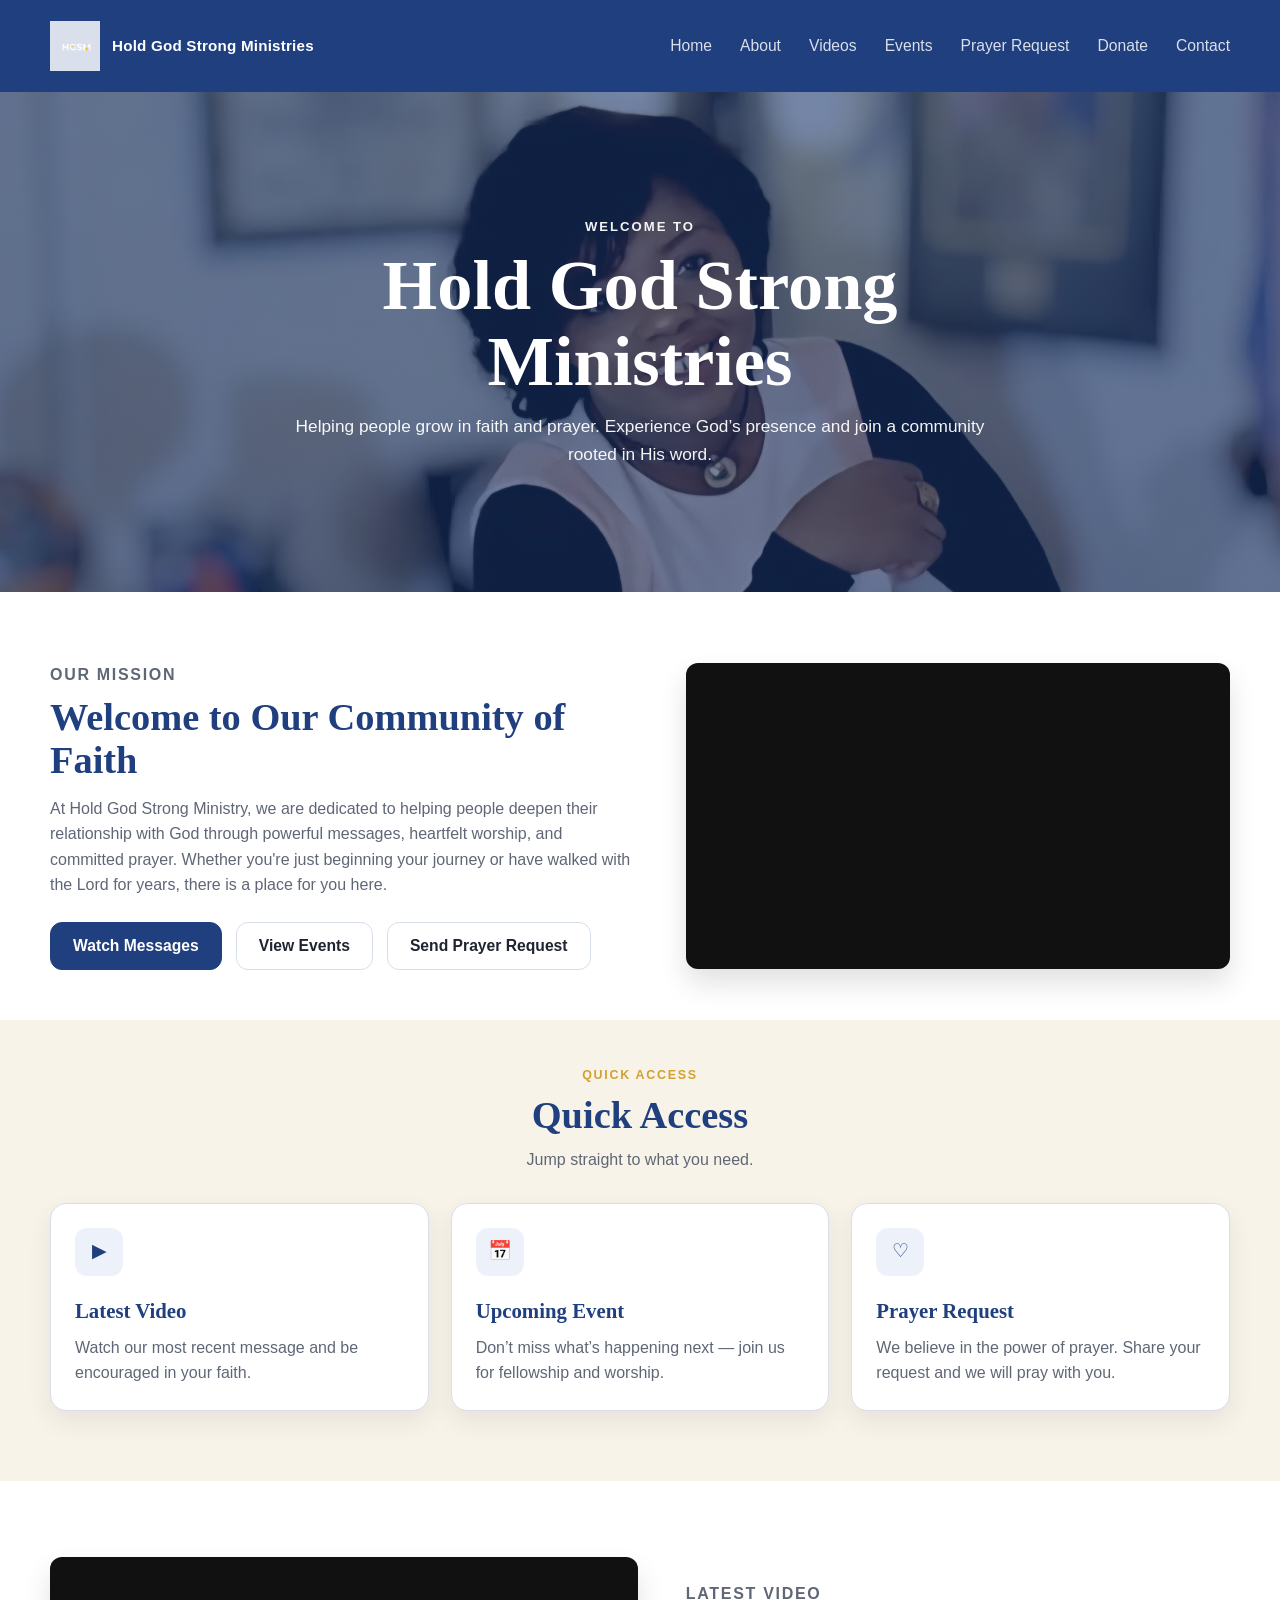
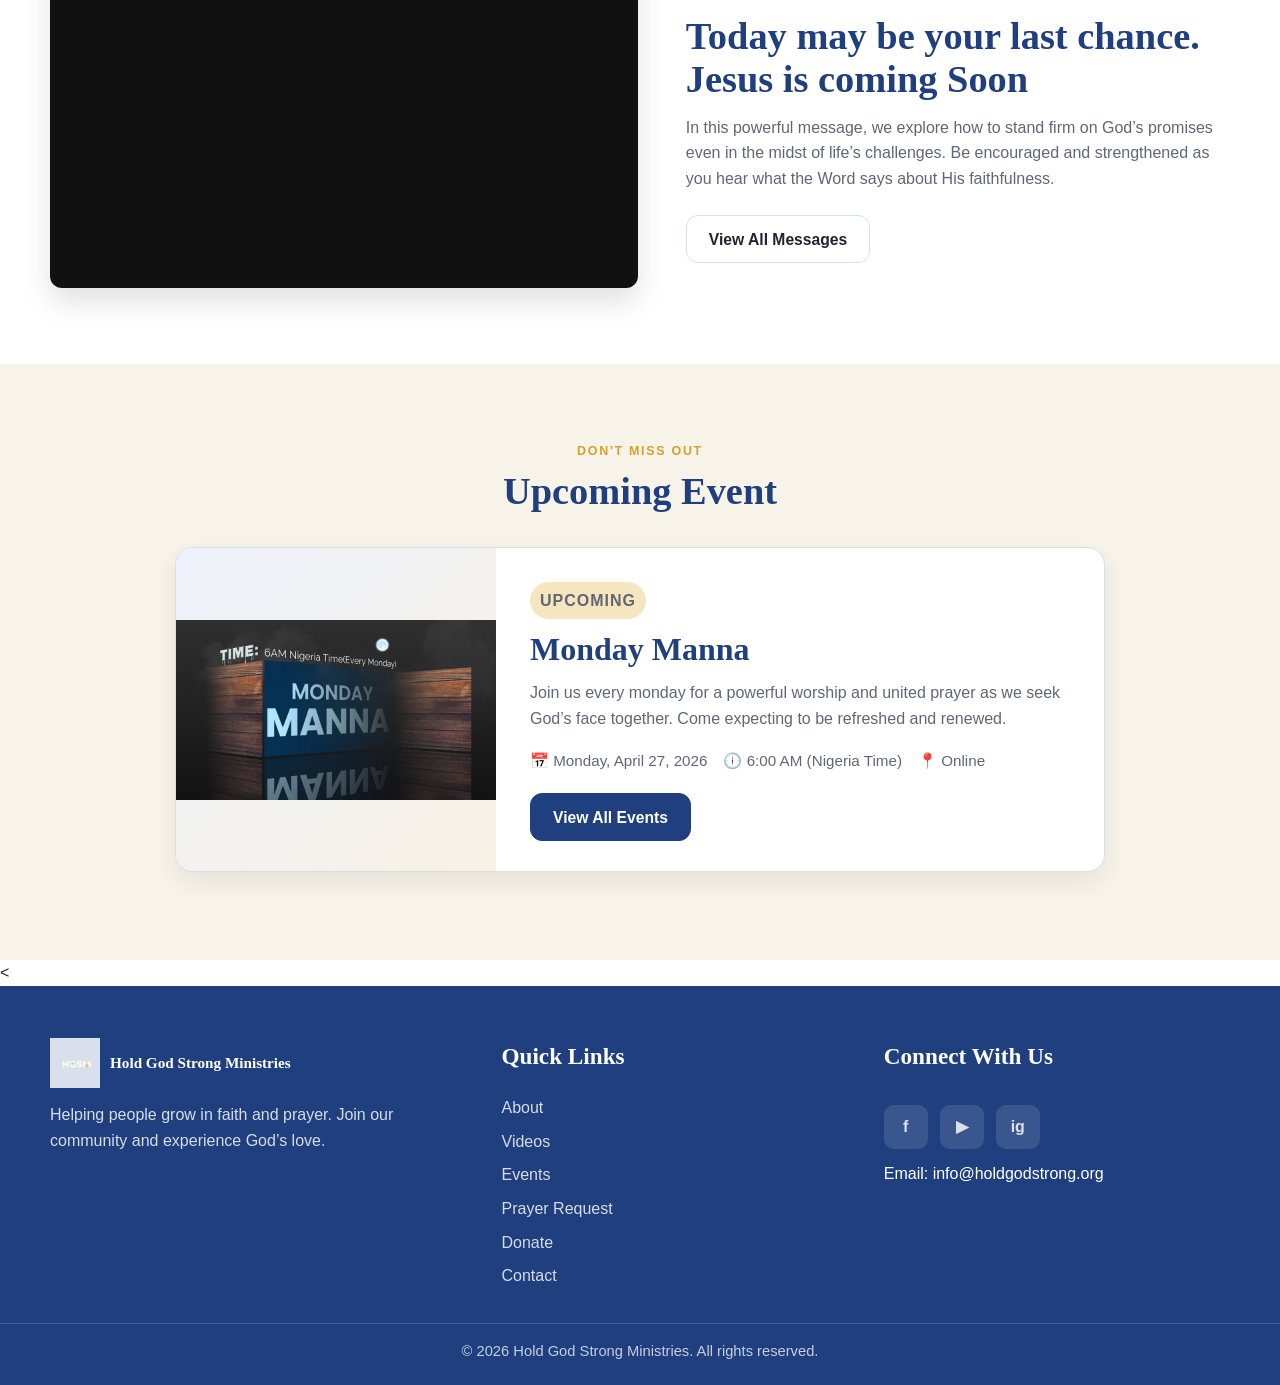
==== index.html @ 8081e2d5 "Update index.html" ====
<!DOCTYPE html>
<html lang="en">
<head>
  <meta charset="UTF-8" />
  <meta name="viewport" content="width=device-width, initial-scale=1.0" />
  <title>Hold God Strong Ministries</title>

  <!-- Link to your CSS file -->
  <link rel="stylesheet" href="css/style.css" />
  <script src="js/main.js" defer></script>
</head>
<body>

  <!-- Header / Navigation -->
  <header>
    <div class="container nav-bar">
      <div class="logo">
        <a href="index.html" class="logo">
            <img src="images/HGSM03.png" alt="Hold God Strong Ministries Logo">
            <span class="logo-text">Hold God Strong Ministries</span>
        </a>
      </div>

      <button class="menu-toggle" aria-label="Open menu" aria-expanded="false">
        <span></span>
        <span></span>
        <span></span>
      </button>

      <nav class="site-nav">
        <ul>
          <li><a href="index.html" class="active">Home</a></li>
          <li><a href="about.html">About</a></li>
          <li><a href="videos.html">Videos</a></li>
          <li><a href="events.html">Events</a></li>
          <li><a href="prayer.html">Prayer Request</a></li>
          <li><a href="donate.html">Donate</a></li>
          <li><a href="contact.html">Contact</a></li>
        </ul>
      </nav>
  </div>
  </header>

  <!-- Hero Section -->
  <section class="hero">
    <div class="hero-content">
      <p class="eyebrow">WELCOME TO</p>
      <h1>Hold God Strong Ministries</h1>
      <p class="hero-text">
        Helping people grow in faith and prayer. Experience God’s presence
        and join a community rooted in His word.
      </p>
    </div>
  </section>

  <!-- Welcome + Featured Video Section -->
  <section class="welcome-section">
    <div class="container two-column">
      
      <div class="welcome-text">
        <p class="section-tag">OUR MISSION</p>
        <h2>Welcome to Our Community of Faith</h2>
        <p>
          At Hold God Strong Ministry, we are dedicated to helping people
          deepen their relationship with God through powerful messages,
          heartfelt worship, and committed prayer. Whether you're just
          beginning your journey or have walked with the Lord for years,
          there is a place for you here.
        </p>

        <div class="button-group">
          <a href="videos.html" class="btn btn-primary">Watch Messages</a>
          <a href="events.html" class="btn btn-secondary">View Events</a>
          <a href="prayer.html" class="btn btn-secondary">Send Prayer Request</a>
        </div>
      </div>

      <div class="video-frame">
        <iframe
          src="https://www.youtube.com/embed/WaR-t9lhX-E"
          title="Featured Message"
          allow="accelerometer; autoplay; clipboard-write; encrypted-media; gyroscope; picture-in-picture; web-share"
          referrerpolicy="strict-origin-when-cross-origin"
          allowfullscreen>
        </iframe>
      </div>

    </div>
  </section>

  <!-- Quick Access Section -->
  <section class="quick-access">
    <div class="container">
      <p class="section-tag">QUICK ACCESS</p>
      <h2>Quick Access</h2>
      <p class="quick-subtext">Jump straight to what you need.</p>

      <div class="quick-grid">

        <div class="quick-card">
          <div class="icon-box">▶</div>
          <h3>Latest Video</h3>
          <p>Watch our most recent message and be encouraged in your faith.</p>
        </div>

        <div class="quick-card">
          <div class="icon-box">📅</div>
          <h3>Upcoming Event</h3>
          <p>Don’t miss what’s happening next — join us for fellowship and worship.</p>
        </div>

        <div class="quick-card">
          <div class="icon-box">♡</div>
          <h3>Prayer Request</h3>
          <p>We believe in the power of prayer. Share your request and we will pray with you.</p>
        </div>

      </div>
    </div>
  </section>

  <!-- Latest Video Section -->
  <section class="latest-video-section">
    <div class="container two-column">

      <div class="video-frame">
        <iframe
          src="https://www.youtube.com/embed/DIyNE5Nm9FE"
          title="Latest Video"
          allow="accelerometer; autoplay; clipboard-write; encrypted-media; gyroscope; picture-in-picture; web-share"
          referrerpolicy="strict-origin-when-cross-origin"
          allowfullscreen>
        </iframe>
      </div>

      <div class="latest-copy">
        <p class="section-tag">LATEST VIDEO</p>
        <h2>Today may be your last chance. Jesus is coming Soon</h2>
        <p>
          In this powerful message, we explore how to stand firm on God’s
          promises even in the midst of life’s challenges. Be encouraged and
          strengthened as you hear what the Word says about His faithfulness.
        </p>

        <div class="button-group">
          <a href="videos.html" class="btn btn-secondary">View All Messages</a>
        </div>
      </div>

    </div>
  </section>

  <!-- Upcoming Event Section -->
  <section class="event-section">
    <div class="container">
      <p class="section-tag">DON'T MISS OUT</p>
      <h2>Upcoming Event</h2>

      <div class="event-card">
        <div class="event-image">
          <span><img src="images/event1.jpg" alt="Event Image"></span>
        </div>

        <div class="event-copy">
          <p class="event-label">UPCOMING</p>
          <h3>Monday Manna</h3>
          <p>
            Join us every monday for a powerful worship and united prayer as
            we seek God’s face together. Come expecting to be refreshed
            and renewed.
          </p>

          <div class="event-meta">
            <span>📅 Monday, April 27, 2026</span>
            <span>🕕 6:00 AM (Nigeria Time)</span>
            <span>📍 Online</span>
          </div>

          <a href="events.html" class="btn btn-primary">View All Events</a>
        </div>
      </div>
    </div>
  </section>

  <!-- Footer -->
  <<footer>
    <div class="container footer-grid">

      <div class="footer-about">
        <a href="index.html" class="footer-brand">
          <img src="images/HGSM03.png" alt="Hold God Strong Ministries Logo">
          <span>Hold God Strong Ministries</span>
        </a>
        <p>
          Helping people grow in faith and prayer. Join our community and
          experience God’s love.
        </p>
      </div>

      <div class="footer-links">
        <h3>Quick Links</h3>
        <a href="about.html">About</a>
        <a href="videos.html">Videos</a>
        <a href="events.html">Events</a>
        <a href="prayer.html">Prayer Request</a>
        <a href="donate.html">Donate</a>
        <a href="contact.html">Contact</a>
      </div>

      <div class="footer-links">
        <h3>Connect With Us</h3>
        <div class="social-row">
          <a href="https://www.facebook.com/profile.php?id=100069398833321&sk=photos">
            <span class="social-chip">f</span>
          </a>
          <a href="https://www.youtube.com/@holdgodstrongministries7908">
            <span class="social-chip">▶</span>
          </a>
          <a href="https://www.instagram.com/ofurelawrnce/">
            <span class="social-chip">ig</span>
          </a>
          <p>Email: info@holdgodstrong.org</p>
        </div>
      </div>


    </div>

    <div class="footer-bottom">
      <p>© 2026 Hold God Strong Ministries. All rights reserved.</p>
    </div>
  </footer>

</body>
</html>
---- css/style.css ----
/* =========================
   RESET / GLOBAL
========================= */
* {
  margin: 0;
  padding: 0;
  box-sizing: border-box;
}

:root {
  --blue: #1f3f7f;
  --blue-dark: #173265;
  --gold: #d2a12f;
  --gold-soft: #f5e6bf;
  --text: #1f2430;
  --muted: #5f6776;
  --white: #ffffff;
  --bg-light: #f6f7fa;
  --bg-soft: #f8f3e8;
  --border: #d8deea;
  --shadow: 0 10px 24px rgba(28, 35, 56, 0.08);
  --radius: 16px;
  --card-bg: #f8faff;
  --container: min(1180px, calc(100% - 80px));
}

html {
  scroll-behavior: smooth;
}

body {
  font-family: Arial, Helvetica, sans-serif;
  color: var(--text);
  background: var(--white);
  line-height: 1.6;
}

img {
  display: block;
  max-width: 100%;
}

a {
  text-decoration: none;
  color: inherit;
}

.container {
  width: var(--container);
  margin: 0 auto;
}

.section-tag {
  color: var(--gold);
  text-transform: uppercase;
  letter-spacing: 1.7px;
  font-size: 0.78rem;
  font-weight: 700;
  margin-bottom: 8px;
}

.btn {
  display: inline-flex;
  align-items: center;
  justify-content: center;
  gap: 8px;
  min-height: 48px;
  padding: 0 22px;
  border-radius: 12px;
  border: 1px solid var(--border);
  font-size: 0.98rem;
  font-weight: 600;
  transition: 0.25s ease;
  cursor: pointer;
}

.btn:hover {
  transform: translateY(-1px);
  box-shadow: 0 8px 18px rgba(20, 32, 61, 0.08);
}

.btn-primary {
  background: var(--blue);
  color: var(--white);
  border-color: var(--blue);
}

.btn-secondary {
  background: var(--white);
  color: var(--text);
}

.verse-box {
  background: #f8f1df;
  border-radius: 12px;
  padding: 18px 14px;
  color: #444;
  font-style: italic;
}

.verse-box small {
  display: block;
  margin-top: 8px;
  font-style: normal;
  font-weight: 700;
}

/* =========================
   HEADER / NAV
========================= */
header {
  background: var(--blue);
  position: sticky;
  top: 0;
  z-index: 1000;
}

.nav-bar {
  min-height: 92px;
  display: flex;
  align-items: center;
  justify-content: space-between;
  gap: 28px;
  position: relative;
}

.logo {
  display: flex;
  align-items: center;
  gap: 12px;
  flex-shrink: 0;
  text-decoration: none;
}

.logo img {
  height: 50px;
  width: auto;
  display: block;
  background-color: #d9dfeb;
}

.logo-text {
  font-size: 0.95rem;
  font-weight: 600;
  color: #ffffff;
  white-space: nowrap;
  letter-spacing: 0.2px;
}

.site-nav {
  margin-left: auto;
}

.site-nav ul {
  list-style: none;
  display: flex;
  align-items: center;
  gap: 28px;
  flex-wrap: wrap;
}

.site-nav a {
  color: #d9dfeb;
  font-size: 0.98rem;
  transition: color 0.2s ease;
}

.site-nav a.active {
  color: #d9dfeb;
}

.site-nav a:hover {
  color: var(--gold);
  font-weight: 700;
}

/* hamburger */
.menu-toggle {
  display: none;
  background: transparent;
  border: none;
  cursor: pointer;
  width: 46px;
  height: 46px;
  align-items: center;
  justify-content: center;
  flex-direction: column;
  gap: 6px;
}

.menu-toggle span {
  display: block;
  width: 24px;
  height: 2.5px;
  background: #ffffff;
  border-radius: 2px;
  transition: 0.25s ease;
}

.menu-toggle.active span:nth-child(1) {
  transform: translateY(8px) rotate(45deg);
}

.menu-toggle.active span:nth-child(2) {
  opacity: 0;
}

.menu-toggle.active span:nth-child(3) {
  transform: translateY(-8px) rotate(-45deg);
}

/* =========================
   HERO / HOME
========================= */
.hero {
  position: relative;
  min-height: 500px;
  display: flex;
  align-items: center;
  justify-content: center;
  text-align: center;
  color: #ffffff;
  background:
    linear-gradient(rgba(24, 53, 109, 0.60), rgba(24, 53, 109, 0.60)),
    url("../images/image1.jpg") center 20% / cover no-repeat;
}

.hero-content {
  width: min(820px, 92%);
  padding: 60px 0;
}

.eyebrow {
  text-transform: uppercase;
  letter-spacing: 2px;
  font-size: 0.82rem;
  font-weight: 700;
  margin-bottom: 10px;
  opacity: 0.95;
}

.hero h1 {
  font-family: Georgia, "Times New Roman", serif;
  font-size: clamp(2.6rem, 6vw, 4.4rem);
  line-height: 1.08;
  margin-bottom: 14px;
}

.hero-text {
  font-size: 1.08rem;
  max-width: 740px;
  margin: 0 auto;
  color: rgba(255, 255, 255, 0.95);
}

.welcome-section {
  padding: 70px 0 50px;
  background: var(--white);
}

.two-column {
  display: grid;
  grid-template-columns: 1.08fr 1fr;
  gap: 48px;
  align-items: center;
}

.welcome-text h2,
.quick-access h2,
.latest-copy h2,
.event-section h2,
.about-text-card h2,
.contact-info-card h2,
.prayer-info-card h2,
.featured-video-copy h2,
.scripture-card h2,
.event-page-content h2,
.giving-info-card h2 {
  font-family: Georgia, "Times New Roman", serif;
  font-size: clamp(2rem, 3vw, 3rem);
  line-height: 1.12;
  margin-bottom: 14px;
  color: var(--blue);
}

.welcome-text p,
.quick-card p,
.latest-copy p,
.event-copy p,
.footer-about p,
.footer-links a,
.footer-contact p,
.quick-subtext,
.about-text-card p,
.contact-info-card p,
.contact-item,
.prayer-info-card p,
.featured-video-copy p,
.event-page-text,
.videos-hero-text,
.contact-hero-text,
.about-hero-text,
.events-hero-text,
.prayer-hero-text {
  color: var(--muted);
  font-size: 1rem;
}

.button-group {
  display: flex;
  flex-wrap: wrap;
  gap: 14px;
  margin-top: 24px;
}

.video-frame,
.featured-video-frame {
  background: #111;
  border-radius: 12px;
  overflow: hidden;
  box-shadow: 0 14px 28px rgba(0, 0, 0, 0.12);
}

.video-frame iframe,
.featured-video-frame iframe {
  width: 100%;
  aspect-ratio: 16 / 9;
  border: 0;
  display: block;
}

/* =========================
   QUICK ACCESS
========================= */
.quick-access {
  padding: 46px 0 70px;
  background: var(--bg-soft);
  text-align: center;
}

.quick-access h2 {
  margin-bottom: 10px;
}

.quick-subtext {
  max-width: 560px;
  margin: 0 auto 30px;
}

.quick-grid {
  display: grid;
  grid-template-columns: repeat(3, 1fr);
  gap: 22px;
  margin-top: 18px;
}

.quick-card,
.about-info-card,
.contact-info-card,
.contact-form-card,
.prayer-form-card,
.prayer-info-card,
.event-page-card,
.video-card {
  background: var(--white);
  border: 1px solid var(--border);
  border-radius: var(--radius);
  box-shadow: var(--shadow);
}

.quick-card {
  text-align: left;
  padding: 24px;
}

.icon-box {
  width: 48px;
  height: 48px;
  border-radius: 12px;
  display: inline-flex;
  align-items: center;
  justify-content: center;
  margin-bottom: 18px;
  font-size: 1.2rem;
  background: #edf1fa;
  color: var(--blue);
}

.quick-card h3 {
  font-family: Georgia, "Times New Roman", serif;
  font-size: 1.3rem;
  margin-bottom: 8px;
  color: var(--blue);
}

/* =========================
   LATEST VIDEO / EVENT ON HOME
========================= */
.latest-video-section {
  padding: 76px 0;
  background: var(--white);
}

.event-section {
  padding: 78px 0 88px;
  background: var(--bg-soft);
  text-align: center;
}

.event-card {
  margin: 34px auto 0;
  width: min(930px, 100%);
  background: var(--white);
  border: 1px solid var(--border);
  border-radius: 18px;
  box-shadow: var(--shadow);
  display: grid;
  grid-template-columns: 320px 1fr;
  overflow: hidden;
  text-align: left;
}

.event-image {
  background: linear-gradient(135deg, #edf1fa, #f8f2e6);
  min-height: 260px;
  display: flex;
  align-items: center;
  justify-content: center;
  font-size: 5rem;
}

.event-copy {
  padding: 34px 34px 30px;
}

.event-label,
.event-badge,
.video-category {
  display: inline-block;
  background: var(--gold-soft);
  color: var(--gold);
  font-size: 0.75rem;
  font-weight: 700;
  letter-spacing: 1px;
  padding: 6px 10px;
  border-radius: 999px;
  margin-bottom: 12px;
}

.event-copy h3,
.video-card-content h3,
.about-info-card h3 {
  font-family: Georgia, "Times New Roman", serif;
  color: var(--blue);
}

.event-copy h3 {
  font-size: 2rem;
  line-height: 1.15;
  margin-bottom: 12px;
}

.event-meta,
.event-page-meta {
  display: flex;
  flex-wrap: wrap;
  gap: 16px;
  margin: 18px 0 20px;
  color: var(--muted);
  font-size: 0.95rem;
}

/* =========================
   ABOUT / CONTACT / PRAYER / EVENTS HERO
========================= */
.about-hero,
.contact-hero,
.prayer-hero,
.events-hero,
.videos-hero {
  background: var(--bg-soft);
  padding: 70px 0 40px;
  border-bottom: 1px solid #ece3d2;
}

.about-hero-content,
.contact-hero-content,
.prayer-hero-content,
.events-hero-content,
.videos-hero-content {
  width: var(--container);
  margin: 0 auto;
}

/* =========================
   ABOUT
========================= */
.about-section {
  background: var(--white);
  padding: 60px 0;
}

.about-layout {
  display: grid;
  grid-template-columns: 1fr 1.2fr;
  gap: 32px;
  align-items: center;
}

.about-image-card {
  border-radius: 18px;
  overflow: hidden;
  box-shadow: var(--shadow);
}

.about-image-card img {
  width: 100%;
  height: 380px;
  object-fit: cover;
  display: block;
}

.about-cards-section {
  background: var(--bg-light);
  padding: 50px 0 70px;
}

.about-cards-grid {
  display: grid;
  grid-template-columns: repeat(3, 1fr);
  gap: 24px;
}

.about-info-card {
  padding: 28px 22px;
  text-align: center;
}

.about-card-icon {
  font-size: 2.5rem;
  margin-bottom: 14px;
}

.about-info-card h3 {
  font-size: 1.5rem;
  margin-bottom: 12px;
}

.about-scripture-section {
  background: var(--white);
  padding: 60px 0 80px;
}

.scripture-card {
  background: var(--card-bg);
  border: 1px solid var(--border);
  border-radius: 18px;
  padding: 40px 30px;
  text-align: center;
  box-shadow: var(--shadow);
}

.scripture-text {
  font-family: Georgia, "Times New Roman", serif;
  font-size: 1.4rem;
  color: var(--text);
  margin-bottom: 10px;
  font-style: italic;
}

.scripture-reference {
  display: inline-block;
  color: var(--gold);
  font-weight: 700;
}

/* =========================
   CONTACT / PRAYER / EVENTS / VIDEOS GRID BACKGROUND
========================= */
.contact-section,
.prayer-section,
.events-section,
.videos-grid-section {
  background: var(--bg-light);
  padding: 50px 0 80px;
}

.contact-layout,
.prayer-layout {
  width: var(--container);
  margin: 0 auto;
  display: grid;
  grid-template-columns: 0.95fr 1.25fr;
  gap: 30px;
  align-items: start;
}

.contact-info-card,
.prayer-info-card {
  padding: 34px 26px;
}

.contact-icon,
.prayer-icon,
.giving-icon {
  font-size: 3rem;
  margin-bottom: 16px;
}

.contact-details {
  display: flex;
  flex-direction: column;
  gap: 16px;
}

.contact-item {
  padding-bottom: 12px;
  border-bottom: 1px solid #e5eaf3;
}

.contact-item strong {
  display: block;
  color: var(--text);
  margin-bottom: 4px;
}

.contact-form-card,
.prayer-form-card {
  padding: 34px 34px 36px;
  position: relative;
}

.contact-label-box,
.prayer-label-box {
  position: absolute;
  top: -16px;
  left: 24px;
  background: var(--blue);
  color: var(--white);
  padding: 12px 22px;
  border-radius: 10px;
  font-weight: 700;
  font-size: 1rem;
}

.contact-form,
.prayer-form {
  margin-top: 18px;
}

/* =========================
   FORMS
========================= */
.form-row {
  display: grid;
  grid-template-columns: 1fr 1fr;
  gap: 22px;
}

.form-group {
  margin-bottom: 22px;
}

.form-group label {
  display: block;
  margin-bottom: 8px;
  font-weight: 700;
  color: var(--text);
}

.form-group input,
.form-group textarea {
  width: 100%;
  padding: 14px 16px;
  border: 1.5px solid #aab7d1;
  border-radius: 12px;
  font-size: 1rem;
  background: var(--white);
  color: var(--text);
}

.form-group textarea {
  resize: vertical;
  min-height: 120px;
}

.contact-submit-btn,
.prayer-submit-btn {
  width: 100%;
}

/* =========================
   EVENTS PAGE
========================= */
.events-list {
  display: flex;
  flex-direction: column;
  gap: 28px;
}

.event-page-card {
  overflow: hidden;
  display: grid;
  grid-template-columns: 300px 1fr;
}

.event-page-image {
  background: linear-gradient(135deg, #edf1fa, #f8f2e6);
  min-height: 240px;
  display: flex;
  align-items: center;
  justify-content: center;
  font-size: 4.5rem;
}

.event-page-content {
  padding: 30px;
}

.event-page-content h2 {
  font-size: 2rem;
  line-height: 1.15;
  margin-bottom: 12px;
}

/* =========================
   VIDEOS PAGE
========================= */
.featured-video-section {
  background: var(--white);
  padding: 60px 0 40px;
}

.featured-video-layout {
  display: grid;
  grid-template-columns: 1.2fr 1fr;
  gap: 32px;
  align-items: center;
}

.videos-hero-text {
  max-width: 900px;
  color: #334155;
  font-size: 1.08rem;
}

.featured-video-frame {
  background: #111;
  border-radius: 16px;
  overflow: hidden;
  box-shadow: 0 10px 24px rgba(28, 35, 56, 0.12);
}

.featured-video-frame iframe {
  width: 100%;
  aspect-ratio: 16 / 9;
  border: 0;
  display: block;
}

.featured-video-copy h2 {
  font-family: Georgia, "Times New Roman", serif;
  font-size: 2.2rem;
  color: var(--blue);
  margin-bottom: 14px;
}

.featured-video-copy p {
  color: var(--muted);
  margin-bottom: 20px;
}

.video-category-section {
  margin-bottom: 50px;
}

.category-heading {
  font-family: Georgia, "Times New Roman", serif;
  font-size: 2rem;
  color: var(--blue);
  margin-bottom: 20px;
  border-left: 5px solid var(--gold);
  padding-left: 14px;
}

.thumbnail-grid {
  display: grid;
  grid-template-columns: repeat(4, 1fr);
  gap: 24px;
}

.thumbnail-card {
  background: var(--white);
  border: 1px solid var(--border);
  border-radius: 16px;
  overflow: hidden;
  box-shadow: var(--shadow);
  transition: transform 0.3s ease, box-shadow 0.3s ease;
  cursor: pointer;
}

.thumbnail-card:hover,
.thumbnail-card.thumbnail-hover {
  transform: translateY(-8px);
  box-shadow: 0 18px 32px rgba(28, 35, 56, 0.16);
}

.thumbnail-image {
  position: relative;
  overflow: hidden;
  background: #111;
}

.thumbnail-image img {
  width: 100%;
  display: block;
  aspect-ratio: 16 / 9;
  object-fit: cover;
}

.thumbnail-play {
  position: absolute;
  inset: 0;
  display: flex;
  align-items: center;
  justify-content: center;
  font-size: 3rem;
  color: var(--white);
  background: rgba(0, 0, 0, 0.18);
}

.thumbnail-card-content {
  padding: 18px;
}

.thumbnail-card-content h3 {
  font-family: Georgia, "Times New Roman", serif;
  font-size: 1.2rem;
  color: var(--blue);
  margin-bottom: 8px;
}

.thumbnail-card-content p {
  color: var(--muted);
  font-size: 0.95rem;
}

/* =========================
   FOOTER
========================= */
footer {
  background: var(--blue);
  color: var(--white);
  padding-top: 52px;
}

.footer-grid {
  display: grid;
  grid-template-columns: 1.2fr 1fr 1fr;
  gap: 36px;
  padding-bottom: 34px;
}

.footer-about h3,
.footer-links h3,
.footer-contact h3 {
  font-family: Georgia, "Times New Roman", serif;
  font-size: 1.45rem;
  margin-bottom: 12px;
  color: var(--white);
}

.footer-about p,
.footer-contact p,
.footer-links a {
  color: rgba(255, 255, 255, 0.82);
}

.footer-links {
  display: flex;
  flex-direction: column;
  gap: 8px;
}

.social-row {
  display: flex;
  gap: 12px;
  margin-top: 10px;
  flex-wrap: wrap;
}

.social-chip {
  width: 44px;
  height: 44px;
  border-radius: 10px;
  background: rgba(255, 255, 255, 0.12);
  display: inline-flex;
  align-items: center;
  justify-content: center;
  font-weight: 700;
}

.footer-bottom {
  border-top: 1px solid rgba(255, 255, 255, 0.16);
  text-align: center;
  padding: 16px 0 22px;
  color: rgba(255, 255, 255, 0.75);
  font-size: 0.92rem;
}

.footer-brand {
  display: inline-flex;
  align-items: center;
  gap: 10px;
  margin-bottom: 14px;
  text-decoration: none;
}

.footer-brand img {
  height: 50px;
  width: auto;
  display: block;
  background-color: #d9dfeb;
}

.footer-brand span {
  font-family: Georgia, "Times New Roman", serif;
  font-size: 0.95rem;
  color: #ffffff;
  font-weight: 600;
}

/* =========================
   GALLERY SECTION
========================= */
.gallery-section {
  background: var(--bg-soft);
  padding: 70px 0 80px;
  text-align: center;
}

.gallery-title {
  font-family: Georgia, "Times New Roman", serif;
  font-size: 2.3rem;
  color: var(--blue);
  margin-bottom: 10px;
}

.gallery-text {
  max-width: 700px;
  margin: 0 auto 34px;
  color: var(--muted);
  font-size: 1rem;
}

.gallery-grid {
  display: grid;
  grid-template-columns: repeat(3, 1fr);
  gap: 22px;
}

.gallery-card {
  background: var(--white);
  border-radius: 18px;
  overflow: hidden;
  box-shadow: 0 10px 24px rgba(28, 35, 56, 0.08);
  cursor: pointer;
}

.gallery-card img {
  width: 100%;
  height: 260px;
  object-fit: cover;
  display: block;
  transition: transform 0.3s ease;
}

.gallery-card:hover img {
  transform: scale(1.04);
}

/* =========================
   LIGHTBOX
========================= */
.lightbox {
  display: none;
  position: fixed;
  inset: 0;
  background: rgba(0, 0, 0, 0.85);
  z-index: 9999;
  justify-content: center;
  align-items: center;
  padding: 30px;
}

.lightbox.show {
  display: flex;
}

.lightbox-img {
  max-width: 90%;
  max-height: 85vh;
  border-radius: 12px;
  box-shadow: 0 10px 30px rgba(0, 0, 0, 0.4);
}

.lightbox-close {
  position: absolute;
  top: 20px;
  right: 30px;
  font-size: 3rem;
  color: #ffffff;
  cursor: pointer;
  line-height: 1;
}

/* =========================
   TABLET / MOBILE
========================= */
@media (max-width: 1100px) {
  .thumbnail-grid {
    grid-template-columns: repeat(3, 1fr);
  }
}

@media (max-width: 980px) {
  .menu-toggle {
    display: inline-flex;
  }

  .about-hero-content,
  .contact-hero-content,
  .prayer-hero-content,
  .events-hero-content,
  .videos-hero-content {
    width: min(1180px, calc(100% - 32px));
  }

  .site-nav {
    position: absolute;
    top: 100%;
    right: 0;
    width: min(320px, 92vw);
    background: #ffffff;
    border: 1px solid #ececec;
    border-radius: 14px;
    box-shadow: 0 14px 30px rgba(20, 32, 61, 0.12);
    padding: 16px;
    display: none;
    z-index: 1200;
  }

  .site-nav.open {
    display: block;
  }

  .site-nav ul {
    flex-direction: column;
    align-items: flex-start;
    gap: 14px;
  }

  .site-nav a {
    width: 100%;
    padding: 8px 0;
    color: #151c2e;
    font-weight: 700;
  }

  .site-nav a.active {
    color: #151c2e;
  }

  .two-column,
  .about-layout,
  .about-cards-grid,
  .contact-layout,
  .prayer-layout,
  .event-card,
  .event-page-card,
  .featured-video-layout,
  .footer-grid {
    grid-template-columns: 1fr;
  }

  .quick-grid {
    grid-template-columns: repeat(2, 1fr);
  }

  .event-image,
  .event-page-image,
  .about-image-card img {
    min-height: 220px;
    height: 220px;
  }

  .payment-right {
    justify-content: flex-start;
  }
}

@media (max-width: 900px) {
  .featured-video-layout {
    grid-template-columns: 1fr;
  }

  .thumbnail-grid,
  .gallery-grid {
    grid-template-columns: repeat(2, 1fr);
  }
}

@media (max-width: 700px) {
  .container {
    width: min(1180px, calc(100% - 32px));
  }

  .nav-bar {
    min-height: 84px;
  }

  .logo {
    gap: 10px;
  }

  .logo img,
  .footer-brand img {
    height: 42px;
  }

  .logo-text,
  .footer-brand span {
    font-size: 0.82rem;
    max-width: 150px;
    line-height: 1.2;
    white-space: normal;
  }

  .hero {
    min-height: 380px;
  }

  .hero-content {
    padding: 48px 0;
  }

  .hero h1 {
    font-size: 2.4rem;
  }

  .button-group {
    flex-direction: column;
    align-items: stretch;
  }

  .btn {
    width: 100%;
  }

  .quick-grid,
  .thumbnail-grid,
  .gallery-grid {
    grid-template-columns: 1fr;
  }

  .about-hero,
  .contact-hero,
  .prayer-hero,
  .events-hero,
  .videos-hero {
    padding: 50px 0 34px;
  }

  .contact-form-card,
  .prayer-form-card,
  .contact-info-card,
  .prayer-info-card {
    padding: 26px 20px 24px;
  }

  .contact-label-box,
  .prayer-label-box {
    position: static;
    display: inline-block;
    margin-bottom: 18px;
  }

  .form-row {
    grid-template-columns: 1fr;
  }

  .featured-video-copy h2,
  .category-heading,
  .event-page-content h2,
  .about-text-card h2,
  .scripture-card h2,
  .gallery-title {
    font-size: 1.8rem;
  }

  .scripture-text {
    font-size: 1.2rem;
  }

  .gallery-card img {
    height: 220px;
  }

  .lightbox-close {
    top: 12px;
    right: 20px;
    font-size: 2.4rem;
  }
}
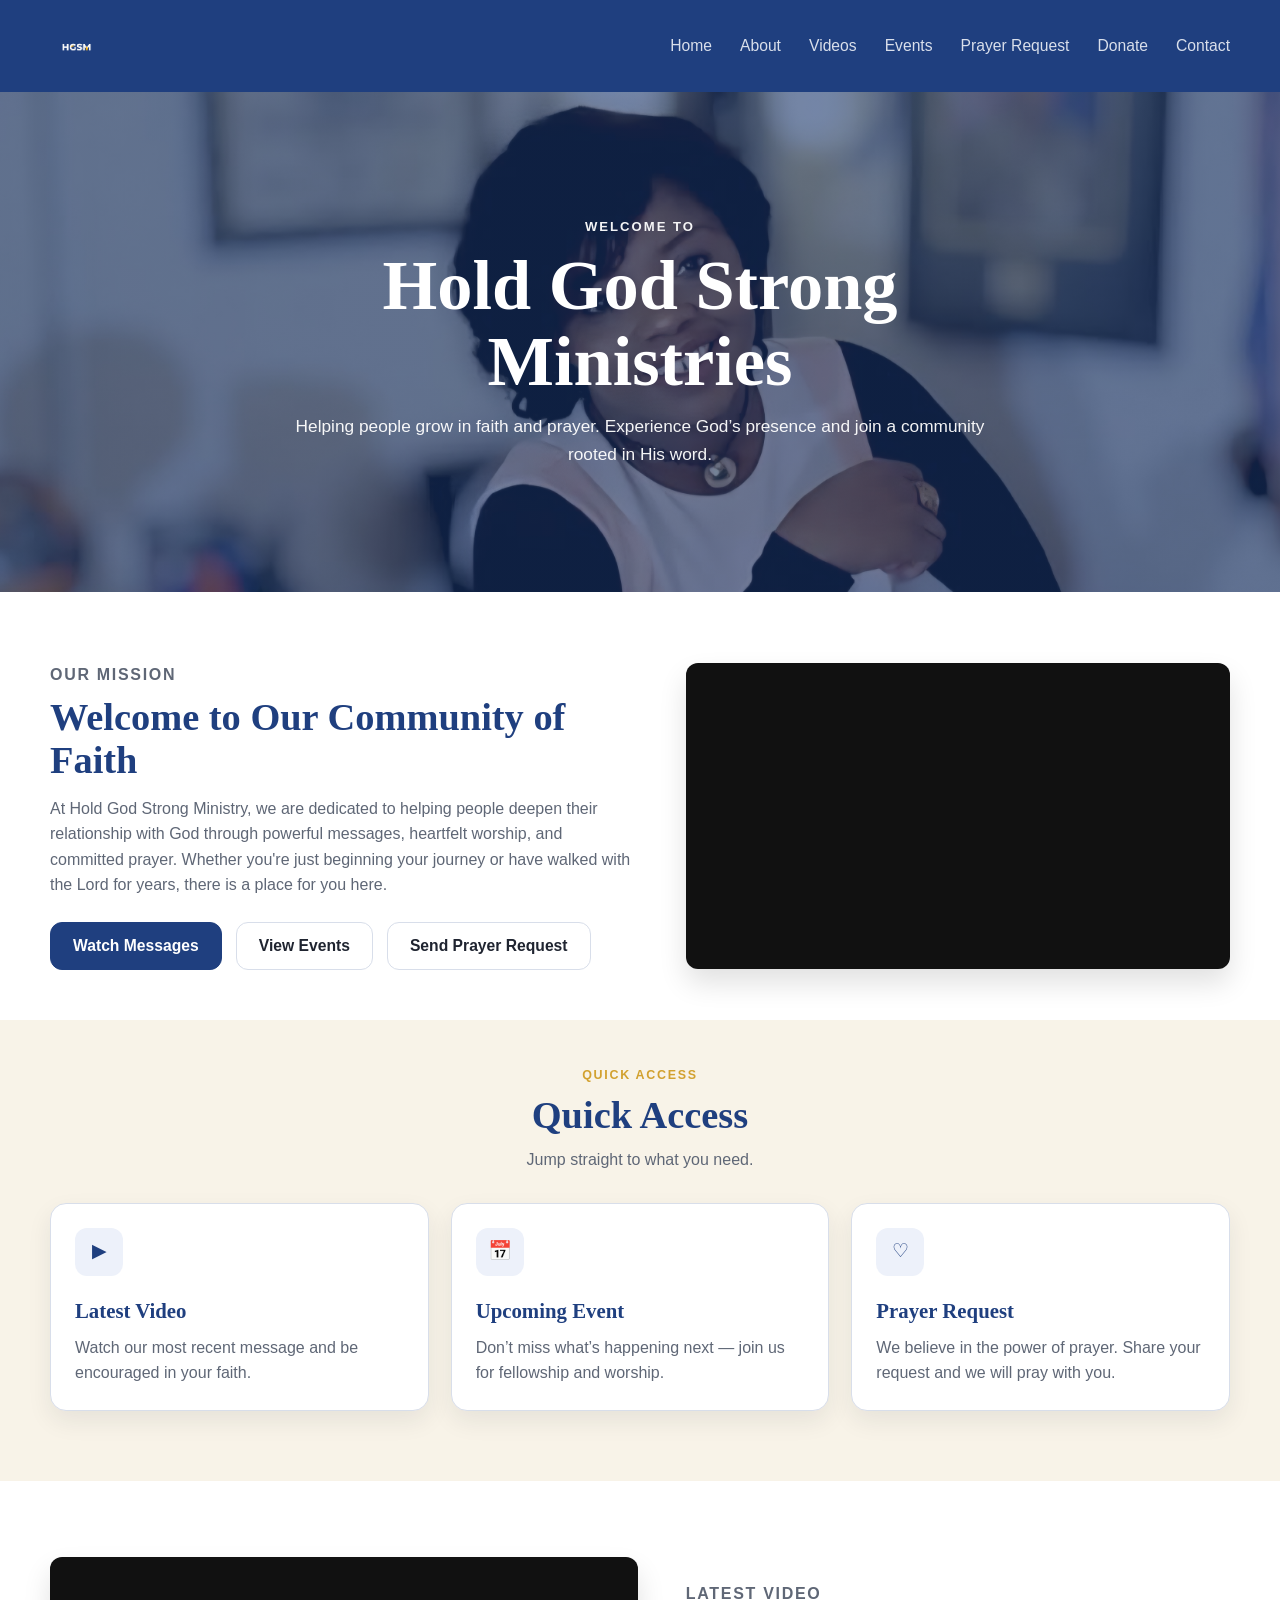
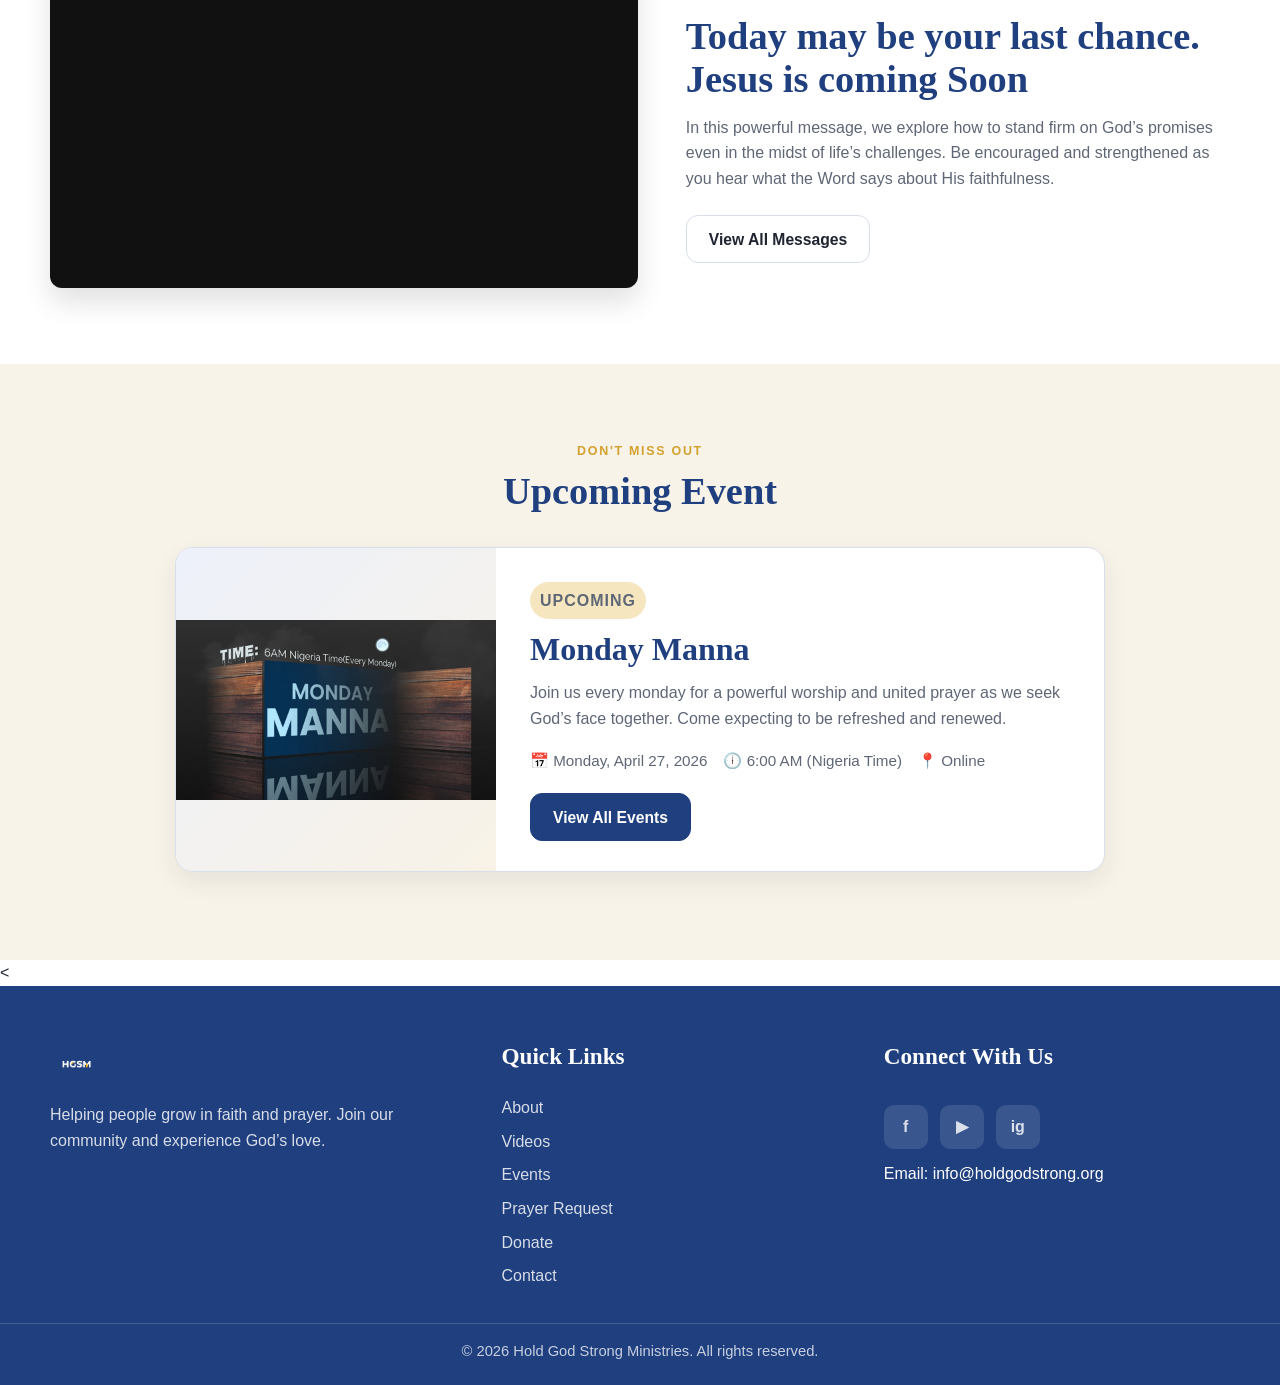
==== commit 5fccab01: "Update index.html" ====
--- a/index.html
+++ b/index.html
@@ -17,7 +17,7 @@
       <div class="logo">
         <a href="index.html" class="logo">
             <img src="images/HGSM03.png" alt="Hold God Strong Ministries Logo">
-            <span class="logo-text">Hold God Strong Ministries</span>
+            <!--<span class="logo-text">Hold God Strong Ministries</span>-->
         </a>
       </div>
 
@@ -189,7 +189,7 @@
       <div class="footer-about">
         <a href="index.html" class="footer-brand">
           <img src="images/HGSM03.png" alt="Hold God Strong Ministries Logo">
-          <span>Hold God Strong Ministries</span>
+          <!--<span>Hold God Strong Ministries</span>-->
         </a>
         <p>
           Helping people grow in faith and prayer. Join our community and
--- a/css/style.css
+++ b/css/style.css
@@ -136,7 +136,7 @@
   height: 50px;
   width: auto;
   display: block;
-  background-color: #d9dfeb;
+  background-color: var(--blue);
 }
 
 .logo-text {
@@ -920,7 +920,7 @@
   height: 50px;
   width: auto;
   display: block;
-  background-color: #d9dfeb;
+  background-color: var(--blue);
 }
 
 .footer-brand span {
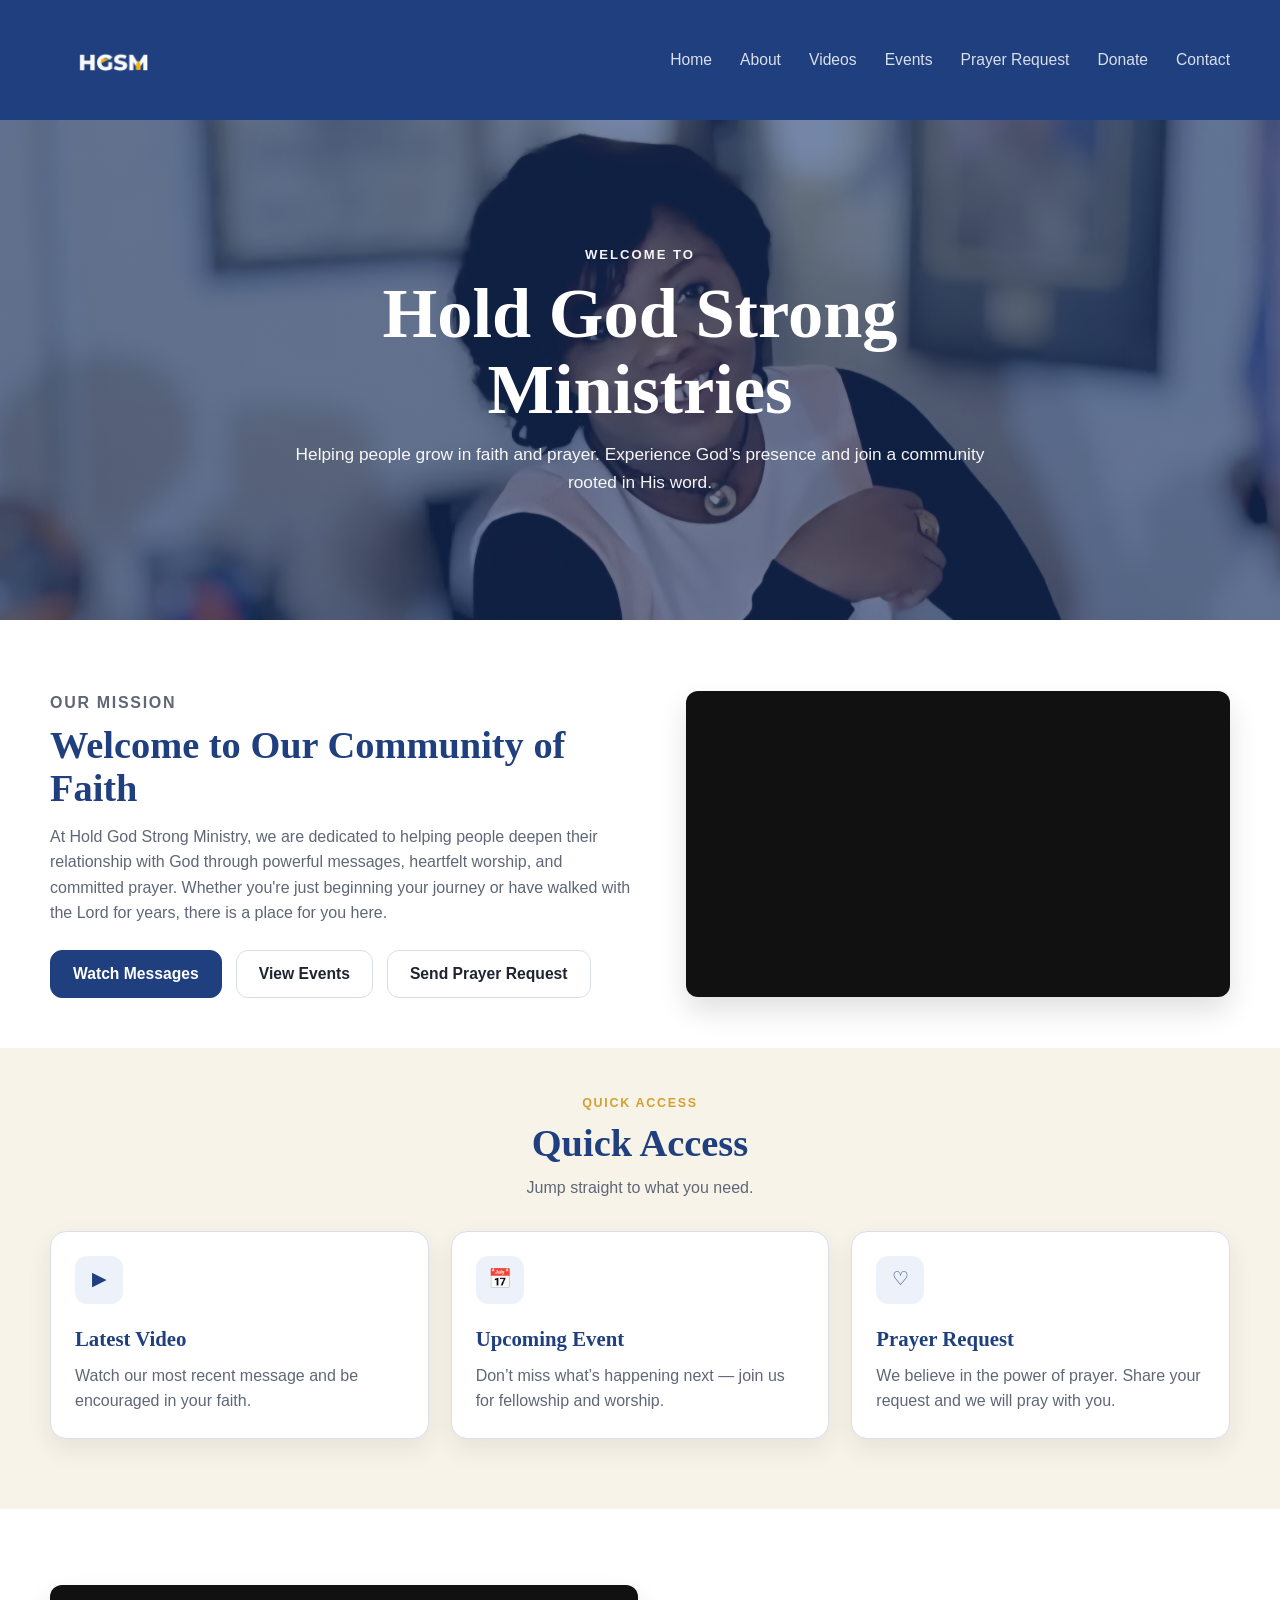
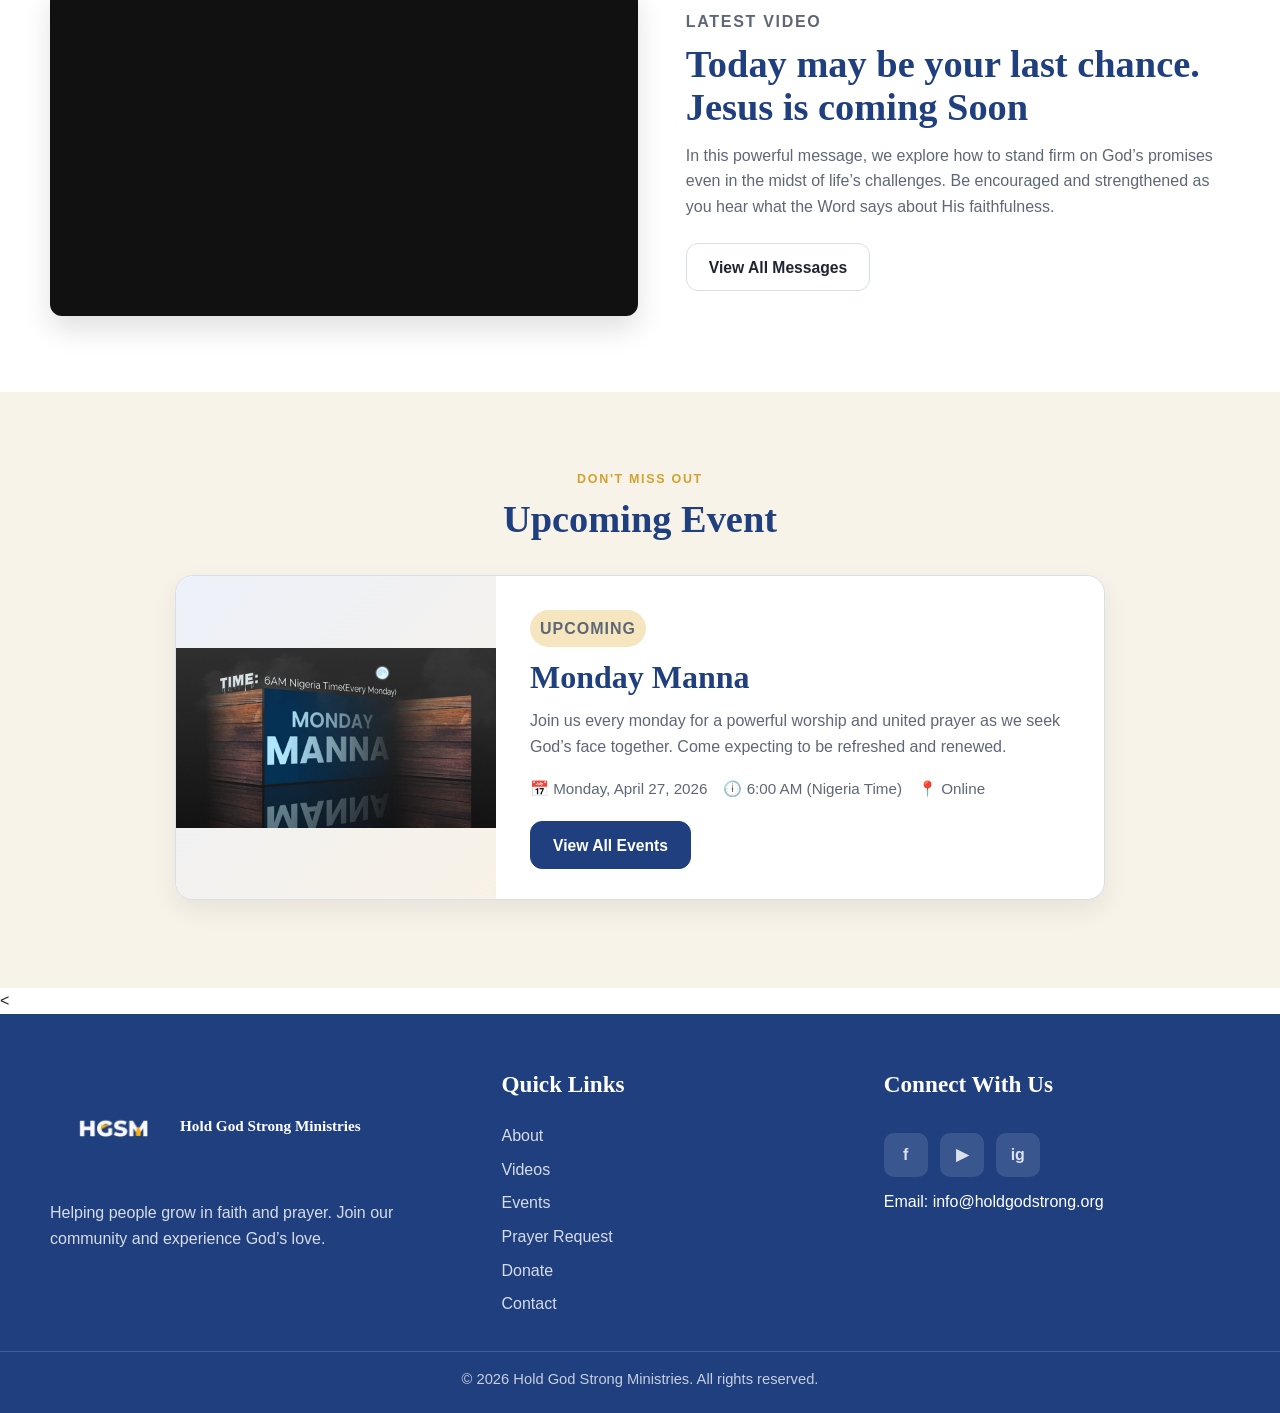
==== commit eba8ba08: "Update index.html" ====
--- a/index.html
+++ b/index.html
@@ -189,7 +189,7 @@
       <div class="footer-about">
         <a href="index.html" class="footer-brand">
           <img src="images/HGSM03.png" alt="Hold God Strong Ministries Logo">
-          <!--<span>Hold God Strong Ministries</span>-->
+          <span>Hold God Strong Ministries</span>
         </a>
         <p>
           Helping people grow in faith and prayer. Join our community and
--- a/css/style.css
+++ b/css/style.css
@@ -133,19 +133,19 @@
 }
 
 .logo img {
-  height: 50px;
+  height: 120px;
   width: auto;
   display: block;
   background-color: var(--blue);
 }
 
-.logo-text {
+/*.logo-text {
   font-size: 0.95rem;
   font-weight: 600;
   color: #ffffff;
   white-space: nowrap;
   letter-spacing: 0.2px;
-}
+}*/
 
 .site-nav {
   margin-left: auto;
@@ -917,7 +917,7 @@
 }
 
 .footer-brand img {
-  height: 50px;
+  height: 120px;
   width: auto;
   display: block;
   background-color: var(--blue);
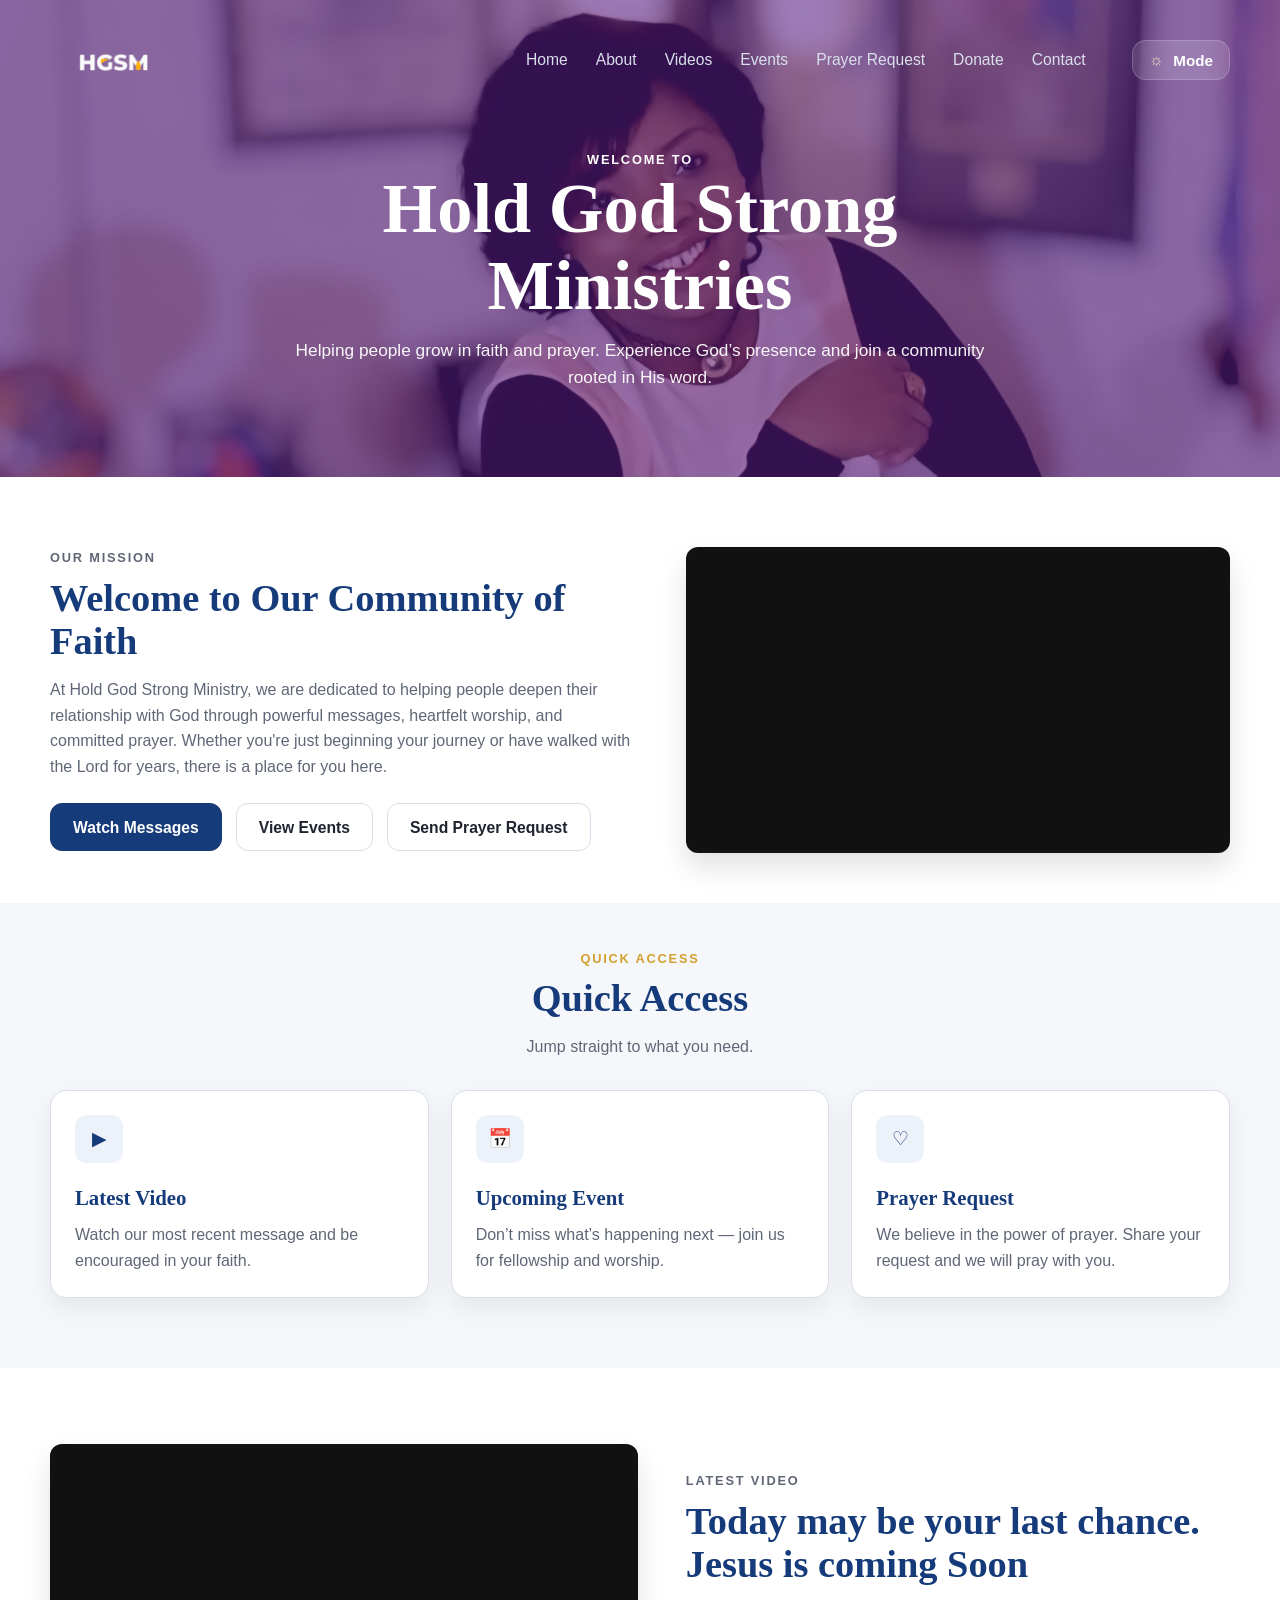
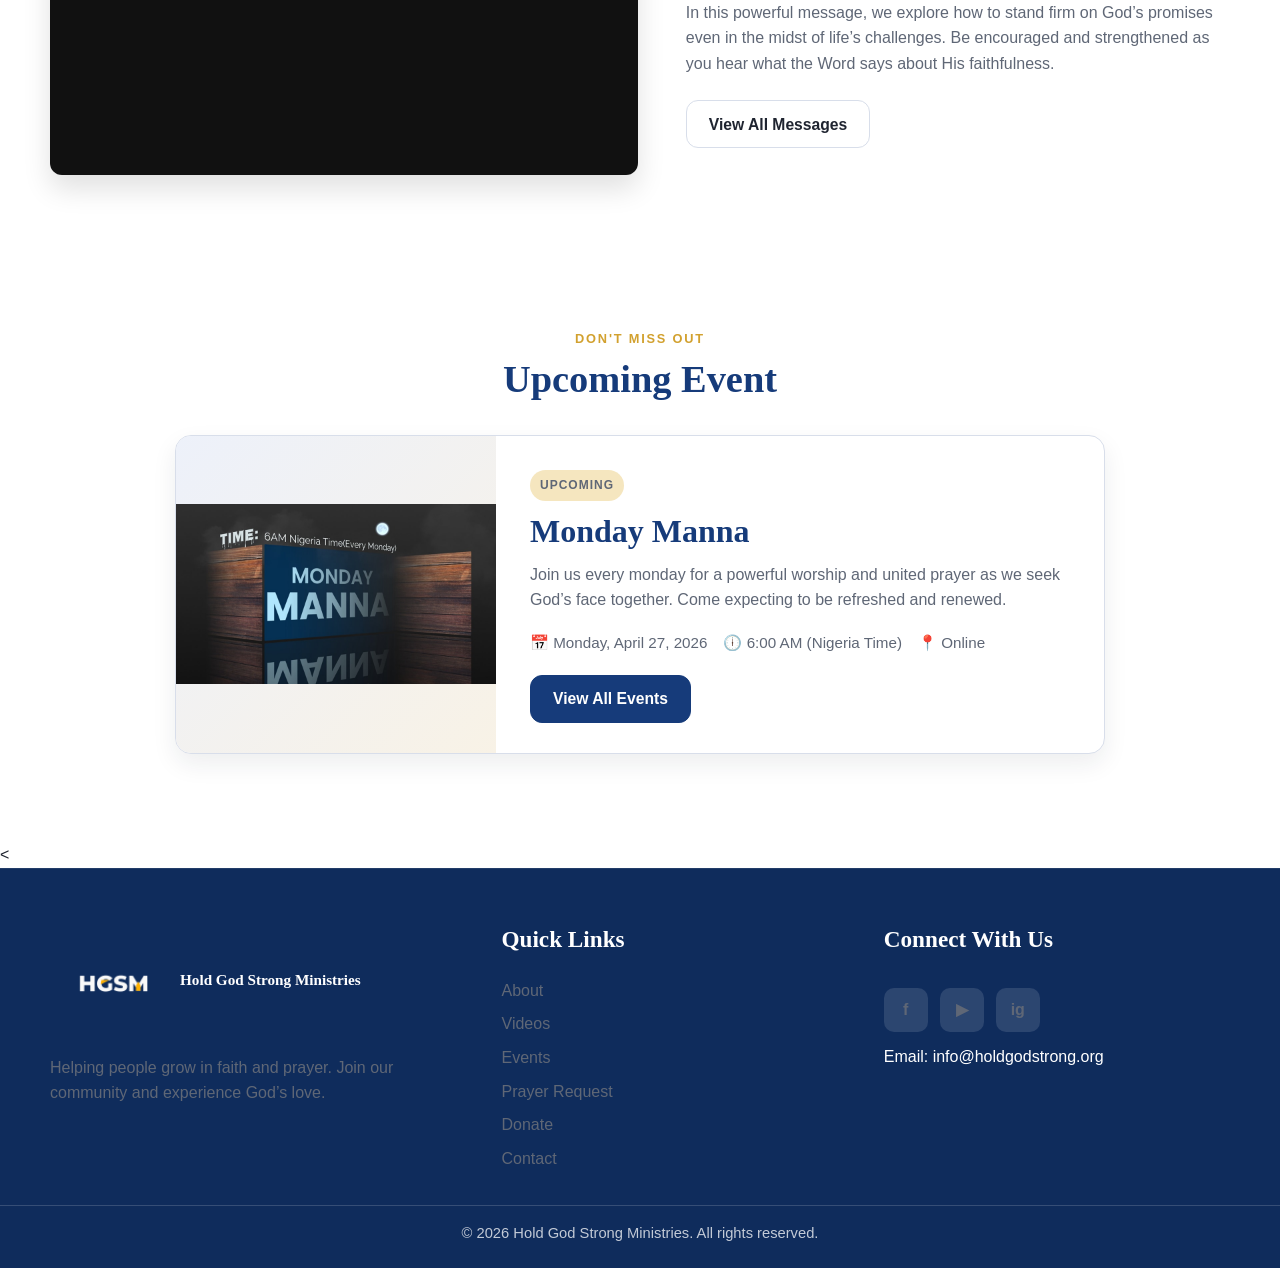
==== commit f7dbc1f3: "Update index.html" ====
--- a/index.html
+++ b/index.html
@@ -9,7 +9,7 @@
   <link rel="stylesheet" href="css/style.css" />
   <script src="js/main.js" defer></script>
 </head>
-<body>
+<body class="home-page">
 
   <!-- Header / Navigation -->
   <header>
@@ -38,6 +38,19 @@
           <li><a href="contact.html">Contact</a></li>
         </ul>
       </nav>
+
+      <div class="theme-switcher">
+        <button class="theme-toggle-btn" id="themeToggleBtn" aria-expanded="false" aria-label="Change theme">
+          <span class="theme-icon">☼</span>
+          <span>Mode</span>
+        </button>
+
+        <div class="theme-dropdown" id="themeDropdown">
+          <button class="theme-option active" data-theme="light">☀️ Light</button>
+          <button class="theme-option" data-theme="dark">🌙 Dark</button>
+          <button class="theme-option" data-theme="auto">◐ Auto</button>
+        </div>
+      </div>
   </div>
   </header>
 
--- a/css/style.css
+++ b/css/style.css
@@ -8,8 +8,8 @@
 }
 
 :root {
-  --blue: #1f3f7f;
-  --blue-dark: #173265;
+  --blue: #163b7a;
+  --blue-dark: #0f2c5c;
   --gold: #d2a12f;
   --gold-soft: #f5e6bf;
   --text: #1f2430;
@@ -22,6 +22,15 @@
   --radius: 16px;
   --card-bg: #f8faff;
   --container: min(1180px, calc(100% - 80px));
+
+  /* theme variables */
+  --page-bg: #ffffff;
+  --section-bg: #f6f7fa;
+  --card-surface: #ffffff;
+  --text-main: #1f2430;
+  --text-soft: #5f6776;
+  --input-bg: #ffffff;
+  --input-border: #aab7d1;
 }
 
 html {
@@ -30,8 +39,8 @@
 
 body {
   font-family: Arial, Helvetica, sans-serif;
-  color: var(--text);
-  background: var(--white);
+  color: var(--text-main);
+  background: var(--page-bg);
   line-height: 1.6;
 }
 
@@ -50,12 +59,16 @@
   margin: 0 auto;
 }
 
+.section-tag,
+.eyebrow {
+  text-transform: uppercase;
+  letter-spacing: 1.8px;
+  font-size: 0.8rem;
+  font-weight: 700;
+}
+
 .section-tag {
   color: var(--gold);
-  text-transform: uppercase;
-  letter-spacing: 1.7px;
-  font-size: 0.78rem;
-  font-weight: 700;
   margin-bottom: 8px;
 }
 
@@ -70,8 +83,8 @@
   border: 1px solid var(--border);
   font-size: 0.98rem;
   font-weight: 600;
+  cursor: pointer;
   transition: 0.25s ease;
-  cursor: pointer;
 }
 
 .btn:hover {
@@ -88,6 +101,13 @@
 .btn-secondary {
   background: var(--white);
   color: var(--text);
+}
+
+.button-group {
+  display: flex;
+  flex-wrap: wrap;
+  gap: 14px;
+  margin-top: 24px;
 }
 
 .verse-box {
@@ -106,13 +126,84 @@
 }
 
 /* =========================
+   THEME COLORS
+========================= */
+.welcome-section,
+.about-section,
+.about-scripture-section,
+.latest-video-section,
+.featured-video-section {
+  background: var(--page-bg);
+}
+
+.quick-access,
+.about-cards-section,
+.contact-section,
+.prayer-section,
+.events-section,
+.videos-grid-section,
+.gallery-section {
+  background: var(--section-bg);
+}
+
+.quick-card,
+.about-info-card,
+.contact-info-card,
+.contact-form-card,
+.prayer-form-card,
+.prayer-info-card,
+.event-page-card,
+.thumbnail-card,
+.scripture-card,
+.event-card {
+  background: var(--card-surface);
+}
+
+.welcome-text p,
+.quick-card p,
+.latest-copy p,
+.event-copy p,
+.about-text-card p,
+.contact-info-card p,
+.contact-item,
+.prayer-info-card p,
+.featured-video-copy p,
+.event-page-text,
+.thumbnail-card-content p,
+.gallery-text,
+.footer-about p,
+.footer-contact p,
+.footer-links a,
+.quick-subtext {
+  color: var(--text-soft);
+}
+
+.form-group input,
+.form-group textarea {
+  background: var(--input-bg);
+  border-color: var(--input-border);
+  color: var(--text-main);
+}
+
+/* =========================
    HEADER / NAV
 ========================= */
 header {
-  background: var(--blue);
-  position: sticky;
+  position: absolute;
   top: 0;
+  left: 0;
+  width: 100%;
+  background: transparent !important;
+  box-shadow: none !important;
+  border-bottom: none !important;
   z-index: 1000;
+  transition: background 0.3s ease, box-shadow 0.3s ease;
+}
+
+header.scrolled {
+  position: fixed;
+  background: #0f2c5c !important;
+  box-shadow: 0 8px 20px rgba(0, 0, 0, 0.12) !important;
 }
 
 .nav-bar {
@@ -122,6 +213,12 @@
   justify-content: space-between;
   gap: 28px;
   position: relative;
+  background: transparent !important;
+  transition: min-height 0.3s ease;
+}
+
+header.scrolled .nav-bar {
+  min-height: 82px;
 }
 
 .logo {
@@ -130,25 +227,26 @@
   gap: 12px;
   flex-shrink: 0;
   text-decoration: none;
+  background: transparent !important;
 }
 
 .logo img {
   height: 120px;
   width: auto;
-  display: block;
-  background-color: var(--blue);
-}
-
-/*.logo-text {
+  background-color: transparent !important;
+}
+
+.logo-text {
   font-size: 0.95rem;
   font-weight: 600;
   color: #ffffff;
   white-space: nowrap;
   letter-spacing: 0.2px;
-}*/
+}
 
 .site-nav {
   margin-left: auto;
+  background: transparent !important;
 }
 
 .site-nav ul {
@@ -157,6 +255,11 @@
   align-items: center;
   gap: 28px;
   flex-wrap: wrap;
+  background: transparent !important;
+}
+
+.site-nav li {
+  background: transparent !important;
 }
 
 .site-nav a {
@@ -174,14 +277,13 @@
   font-weight: 700;
 }
 
-/* hamburger */
 .menu-toggle {
   display: none;
-  background: transparent;
-  border: none;
-  cursor: pointer;
   width: 46px;
   height: 46px;
+  border: none;
+  background: transparent;
+  cursor: pointer;
   align-items: center;
   justify-content: center;
   flex-direction: column;
@@ -189,7 +291,6 @@
 }
 
 .menu-toggle span {
-  display: block;
   width: 24px;
   height: 2.5px;
   background: #ffffff;
@@ -210,33 +311,91 @@
 }
 
 /* =========================
-   HERO / HOME
+   THEME SWITCHER
+========================= */
+.theme-switcher {
+  position: relative;
+  margin-left: 18px;
+}
+
+.theme-toggle-btn {
+  display: inline-flex;
+  align-items: center;
+  gap: 10px;
+  background: rgba(255, 255, 255, 0.14);
+  color: #ffffff;
+  border: 1px solid rgba(255, 255, 255, 0.18);
+  border-radius: 14px;
+  padding: 10px 16px;
+  font-size: 0.95rem;
+  cursor: pointer;
+}
+
+.theme-icon {
+  font-size: 1rem;
+  color: #f5e6bf;
+}
+
+.theme-toggle-btn span {
+  font-weight: 600;
+}
+
+.theme-dropdown {
+  position: absolute;
+  top: calc(100% + 10px);
+  right: 0;
+  width: 180px;
+  background: #ffffff;
+  border: 1px solid #e6e6e6;
+  border-radius: 16px;
+  box-shadow: 0 18px 40px rgba(20, 32, 61, 0.18);
+  padding: 8px;
+  display: none;
+  z-index: 1300;
+}
+
+.theme-dropdown.show {
+  display: block;
+}
+
+.theme-option {
+  width: 100%;
+  border: none;
+  background: transparent;
+  text-align: left;
+  padding: 12px 14px;
+  border-radius: 12px;
+  font-size: 1rem;
+  color: #151c2e;
+  cursor: pointer;
+}
+
+.theme-option:hover,
+.theme-option.active {
+  background: #1e78c8;
+  color: #ffffff;
+}
+
+/* =========================
+   HERO - HOME
 ========================= */
 .hero {
   position: relative;
-  min-height: 500px;
+  min-height: 470px;
   display: flex;
   align-items: center;
   justify-content: center;
   text-align: center;
+  padding: 120px 20px 55px;
   color: #ffffff;
   background:
-    linear-gradient(rgba(24, 53, 109, 0.60), rgba(24, 53, 109, 0.60)),
+    linear-gradient(rgba(88, 28, 135, 0.58), rgba(88, 28, 135, 0.58)),
     url("../images/image1.jpg") center 20% / cover no-repeat;
 }
 
 .hero-content {
   width: min(820px, 92%);
-  padding: 60px 0;
-}
-
-.eyebrow {
-  text-transform: uppercase;
-  letter-spacing: 2px;
-  font-size: 0.82rem;
-  font-weight: 700;
-  margin-bottom: 10px;
-  opacity: 0.95;
+  padding: 30px 0;
 }
 
 .hero h1 {
@@ -247,15 +406,98 @@
 }
 
 .hero-text {
-  font-size: 1.08rem;
   max-width: 740px;
   margin: 0 auto;
+  font-size: 1.08rem;
   color: rgba(255, 255, 255, 0.95);
 }
 
+/* =========================
+   HERO - OTHER PAGES
+========================= */
+.page-hero {
+  position: relative;
+  min-height: 470px;
+  display: flex;
+  align-items: center;
+  justify-content: center;
+  text-align: center;
+  padding: 120px 20px 55px;
+  color: #ffffff;
+  background:
+    linear-gradient(rgba(88, 28, 135, 0.58), rgba(88, 28, 135, 0.58)),
+    url("../images/image1.jpg") center 20% / cover no-repeat;
+}
+
+.page-hero-content {
+  width: min(900px, 92%);
+  margin: 0 auto;
+}
+
+.page-hero .eyebrow,
+.page-hero .section-tag {
+  color: #ffffff;
+  margin-bottom: 12px;
+}
+
+.page-hero h1 {
+  font-family: Georgia, "Times New Roman", serif;
+  font-size: clamp(2.4rem, 5vw, 4.4rem);
+  line-height: 1.08;
+  margin-bottom: 18px;
+  color: #ffffff;
+}
+
+.page-hero p {
+  max-width: 850px;
+  margin: 0 auto;
+  font-size: 1.08rem;
+  line-height: 1.7;
+  color: rgba(255, 255, 255, 0.96);
+}
+
+/* Optional page hero backgrounds */
+.about-hero-bg {
+  background:
+    linear-gradient(rgba(88, 28, 135, 0.58), rgba(88, 28, 135, 0.58)),
+    url("../images/about-hero.jpg") center 20% / cover no-repeat;
+}
+
+.videos-hero-bg {
+  background:
+    linear-gradient(rgba(88, 28, 135, 0.58), rgba(88, 28, 135, 0.58)),
+    url("../images/ofure003.jpg") center 20% / cover no-repeat;
+}
+
+.events-hero-bg {
+  background:
+    linear-gradient(rgba(88, 28, 135, 0.58), rgba(88, 28, 135, 0.58)),
+    url("../images/events-hero.jpg") center 20% / cover no-repeat;
+}
+
+.prayer-hero-bg {
+  background:
+    linear-gradient(rgba(88, 28, 135, 0.58), rgba(88, 28, 135, 0.58)),
+    url("../images/prayer-hero.jpg") center 20% / cover no-repeat;
+}
+
+.contact-hero-bg {
+  background:
+    linear-gradient(rgba(88, 28, 135, 0.58), rgba(88, 28, 135, 0.58)),
+    url("../images/contact-hero.jpg") center 20% / cover no-repeat;
+}
+
+.donate-hero-bg {
+  background:
+    linear-gradient(rgba(88, 28, 135, 0.58), rgba(88, 28, 135, 0.58)),
+    url("../images/donate-hero.jpg") center 20% / cover no-repeat;
+}
+
+/* =========================
+   SHARED SECTIONS
+========================= */
 .welcome-section {
   padding: 70px 0 50px;
-  background: var(--white);
 }
 
 .two-column {
@@ -283,36 +525,6 @@
   color: var(--blue);
 }
 
-.welcome-text p,
-.quick-card p,
-.latest-copy p,
-.event-copy p,
-.footer-about p,
-.footer-links a,
-.footer-contact p,
-.quick-subtext,
-.about-text-card p,
-.contact-info-card p,
-.contact-item,
-.prayer-info-card p,
-.featured-video-copy p,
-.event-page-text,
-.videos-hero-text,
-.contact-hero-text,
-.about-hero-text,
-.events-hero-text,
-.prayer-hero-text {
-  color: var(--muted);
-  font-size: 1rem;
-}
-
-.button-group {
-  display: flex;
-  flex-wrap: wrap;
-  gap: 14px;
-  margin-top: 24px;
-}
-
 .video-frame,
 .featured-video-frame {
   background: #111;
@@ -334,12 +546,7 @@
 ========================= */
 .quick-access {
   padding: 46px 0 70px;
-  background: var(--bg-soft);
   text-align: center;
-}
-
-.quick-access h2 {
-  margin-bottom: 10px;
 }
 
 .quick-subtext {
@@ -361,8 +568,9 @@
 .prayer-form-card,
 .prayer-info-card,
 .event-page-card,
-.video-card {
-  background: var(--white);
+.thumbnail-card,
+.scripture-card,
+.event-card {
   border: 1px solid var(--border);
   border-radius: var(--radius);
   box-shadow: var(--shadow);
@@ -394,38 +602,36 @@
 }
 
 /* =========================
-   LATEST VIDEO / EVENT ON HOME
+   LATEST VIDEO / EVENT
 ========================= */
 .latest-video-section {
   padding: 76px 0;
-  background: var(--white);
 }
 
 .event-section {
   padding: 78px 0 88px;
-  background: var(--bg-soft);
   text-align: center;
 }
 
 .event-card {
   margin: 34px auto 0;
   width: min(930px, 100%);
-  background: var(--white);
-  border: 1px solid var(--border);
-  border-radius: 18px;
-  box-shadow: var(--shadow);
   display: grid;
   grid-template-columns: 320px 1fr;
   overflow: hidden;
   text-align: left;
 }
 
+.event-image,
+.event-page-image {
+  background: linear-gradient(135deg, #edf1fa, #f8f2e6);
+  display: flex;
+  align-items: center;
+  justify-content: center;
+}
+
 .event-image {
-  background: linear-gradient(135deg, #edf1fa, #f8f2e6);
   min-height: 260px;
-  display: flex;
-  align-items: center;
-  justify-content: center;
   font-size: 5rem;
 }
 
@@ -471,32 +677,9 @@
 }
 
 /* =========================
-   ABOUT / CONTACT / PRAYER / EVENTS HERO
-========================= */
-.about-hero,
-.contact-hero,
-.prayer-hero,
-.events-hero,
-.videos-hero {
-  background: var(--bg-soft);
-  padding: 70px 0 40px;
-  border-bottom: 1px solid #ece3d2;
-}
-
-.about-hero-content,
-.contact-hero-content,
-.prayer-hero-content,
-.events-hero-content,
-.videos-hero-content {
-  width: var(--container);
-  margin: 0 auto;
-}
-
-/* =========================
    ABOUT
 ========================= */
 .about-section {
-  background: var(--white);
   padding: 60px 0;
 }
 
@@ -517,11 +700,9 @@
   width: 100%;
   height: 380px;
   object-fit: cover;
-  display: block;
 }
 
 .about-cards-section {
-  background: var(--bg-light);
   padding: 50px 0 70px;
 }
 
@@ -547,23 +728,18 @@
 }
 
 .about-scripture-section {
-  background: var(--white);
   padding: 60px 0 80px;
 }
 
 .scripture-card {
-  background: var(--card-bg);
-  border: 1px solid var(--border);
-  border-radius: 18px;
   padding: 40px 30px;
   text-align: center;
-  box-shadow: var(--shadow);
 }
 
 .scripture-text {
   font-family: Georgia, "Times New Roman", serif;
   font-size: 1.4rem;
-  color: var(--text);
+  color: var(--text-main);
   margin-bottom: 10px;
   font-style: italic;
 }
@@ -575,20 +751,17 @@
 }
 
 /* =========================
-   CONTACT / PRAYER / EVENTS / VIDEOS GRID BACKGROUND
+   CONTACT / PRAYER / EVENTS / VIDEOS
 ========================= */
 .contact-section,
 .prayer-section,
 .events-section,
 .videos-grid-section {
-  background: var(--bg-light);
   padding: 50px 0 80px;
 }
 
 .contact-layout,
 .prayer-layout {
-  width: var(--container);
-  margin: 0 auto;
   display: grid;
   grid-template-columns: 0.95fr 1.25fr;
   gap: 30px;
@@ -620,7 +793,7 @@
 
 .contact-item strong {
   display: block;
-  color: var(--text);
+  color: var(--text-main);
   margin-bottom: 4px;
 }
 
@@ -665,18 +838,18 @@
   display: block;
   margin-bottom: 8px;
   font-weight: 700;
-  color: var(--text);
+  color: var(--text-main);
 }
 
 .form-group input,
 .form-group textarea {
   width: 100%;
   padding: 14px 16px;
-  border: 1.5px solid #aab7d1;
+  border: 1.5px solid var(--input-border);
   border-radius: 12px;
   font-size: 1rem;
-  background: var(--white);
-  color: var(--text);
+  background: var(--input-bg);
+  color: var(--text-main);
 }
 
 .form-group textarea {
@@ -705,11 +878,7 @@
 }
 
 .event-page-image {
-  background: linear-gradient(135deg, #edf1fa, #f8f2e6);
   min-height: 240px;
-  display: flex;
-  align-items: center;
-  justify-content: center;
   font-size: 4.5rem;
 }
 
@@ -727,7 +896,6 @@
    VIDEOS PAGE
 ========================= */
 .featured-video-section {
-  background: var(--white);
   padding: 60px 0 40px;
 }
 
@@ -745,17 +913,8 @@
 }
 
 .featured-video-frame {
-  background: #111;
   border-radius: 16px;
-  overflow: hidden;
   box-shadow: 0 10px 24px rgba(28, 35, 56, 0.12);
-}
-
-.featured-video-frame iframe {
-  width: 100%;
-  aspect-ratio: 16 / 9;
-  border: 0;
-  display: block;
 }
 
 .featured-video-copy h2 {
@@ -766,7 +925,7 @@
 }
 
 .featured-video-copy p {
-  color: var(--muted);
+  color: var(--text-soft);
   margin-bottom: 20px;
 }
 
@@ -790,11 +949,7 @@
 }
 
 .thumbnail-card {
-  background: var(--white);
-  border: 1px solid var(--border);
-  border-radius: 16px;
   overflow: hidden;
-  box-shadow: var(--shadow);
   transition: transform 0.3s ease, box-shadow 0.3s ease;
   cursor: pointer;
 }
@@ -813,7 +968,6 @@
 
 .thumbnail-image img {
   width: 100%;
-  display: block;
   aspect-ratio: 16 / 9;
   object-fit: cover;
 }
@@ -841,7 +995,6 @@
 }
 
 .thumbnail-card-content p {
-  color: var(--muted);
   font-size: 0.95rem;
 }
 
@@ -849,9 +1002,10 @@
    FOOTER
 ========================= */
 footer {
-  background: var(--blue);
+  background: #0f2c5c;
   color: var(--white);
   padding-top: 52px;
+  border-top: 1px solid rgba(255, 255, 255, 0.08);
 }
 
 .footer-grid {
@@ -870,12 +1024,6 @@
   color: var(--white);
 }
 
-.footer-about p,
-.footer-contact p,
-.footer-links a {
-  color: rgba(255, 255, 255, 0.82);
-}
-
 .footer-links {
   display: flex;
   flex-direction: column;
@@ -919,8 +1067,7 @@
 .footer-brand img {
   height: 120px;
   width: auto;
-  display: block;
-  background-color: var(--blue);
+  background-color: transparent;
 }
 
 .footer-brand span {
@@ -931,10 +1078,9 @@
 }
 
 /* =========================
-   GALLERY SECTION
+   GALLERY
 ========================= */
 .gallery-section {
-  background: var(--bg-soft);
   padding: 70px 0 80px;
   text-align: center;
 }
@@ -949,7 +1095,6 @@
 .gallery-text {
   max-width: 700px;
   margin: 0 auto 34px;
-  color: var(--muted);
   font-size: 1rem;
 }
 
@@ -960,7 +1105,7 @@
 }
 
 .gallery-card {
-  background: var(--white);
+  background: var(--card-surface);
   border-radius: 18px;
   overflow: hidden;
   box-shadow: 0 10px 24px rgba(28, 35, 56, 0.08);
@@ -971,7 +1116,6 @@
   width: 100%;
   height: 260px;
   object-fit: cover;
-  display: block;
   transition: transform 0.3s ease;
 }
 
@@ -1015,7 +1159,54 @@
 }
 
 /* =========================
-   TABLET / MOBILE
+   DARK THEME
+========================= */
+body.theme-dark {
+  --page-bg: #0f172a;
+  --section-bg: #111827;
+  --card-surface: #182235;
+  --text-main: #f3f4f6;
+  --text-soft: #c5cedd;
+  --input-bg: #0f172a;
+  --input-border: #334155;
+}
+
+body.theme-dark .welcome-text h2,
+body.theme-dark .quick-access h2,
+body.theme-dark .latest-copy h2,
+body.theme-dark .event-section h2,
+body.theme-dark .about-text-card h2,
+body.theme-dark .contact-info-card h2,
+body.theme-dark .prayer-info-card h2,
+body.theme-dark .featured-video-copy h2,
+body.theme-dark .scripture-card h2,
+body.theme-dark .event-page-content h2,
+body.theme-dark .giving-info-card h2,
+body.theme-dark .quick-card h3,
+body.theme-dark .about-info-card h3,
+body.theme-dark .event-copy h3,
+body.theme-dark .category-heading,
+body.theme-dark .gallery-title,
+body.theme-dark .thumbnail-card-content h3 {
+  color: #ffffff;
+}
+
+body.theme-dark .scripture-text,
+body.theme-dark .form-group label {
+  color: #ffffff;
+}
+
+body.theme-dark .theme-dropdown {
+  background: #182235;
+  border-color: #334155;
+}
+
+body.theme-dark .theme-option {
+  color: #f3f4f6;
+}
+
+/* =========================
+   RESPONSIVE
 ========================= */
 @media (max-width: 1100px) {
   .thumbnail-grid {
@@ -1028,12 +1219,8 @@
     display: inline-flex;
   }
 
-  .about-hero-content,
-  .contact-hero-content,
-  .prayer-hero-content,
-  .events-hero-content,
-  .videos-hero-content {
-    width: min(1180px, calc(100% - 32px));
+  .theme-switcher {
+    display: none;
   }
 
   .site-nav {
@@ -1041,11 +1228,11 @@
     top: 100%;
     right: 0;
     width: min(320px, 92vw);
-    background: #ffffff;
-    border: 1px solid #ececec;
-    border-radius: 14px;
-    box-shadow: 0 14px 30px rgba(20, 32, 61, 0.12);
-    padding: 16px;
+    background: #ffffff !important;
+    border: 1px solid #e6e6e6;
+    border-radius: 18px;
+    box-shadow: 0 18px 40px rgba(20, 32, 61, 0.18);
+    padding: 18px 20px;
     display: none;
     z-index: 1200;
   }
@@ -1055,12 +1242,23 @@
   }
 
   .site-nav ul {
+    display: flex;
     flex-direction: column;
     align-items: flex-start;
     gap: 14px;
+    margin: 0;
+    padding: 0;
+    list-style: none;
+    background: transparent;
+  }
+
+  .site-nav li {
+    width: 100%;
+    background: transparent;
   }
 
   .site-nav a {
+    display: block;
     width: 100%;
     padding: 8px 0;
     color: #151c2e;
@@ -1093,10 +1291,6 @@
     min-height: 220px;
     height: 220px;
   }
-
-  .payment-right {
-    justify-content: flex-start;
-  }
 }
 
 @media (max-width: 900px) {
@@ -1119,13 +1313,17 @@
     min-height: 84px;
   }
 
+  header.scrolled .nav-bar {
+    min-height: 78px;
+  }
+
   .logo {
     gap: 10px;
   }
 
   .logo img,
   .footer-brand img {
-    height: 42px;
+    height: 120px;
   }
 
   .logo-text,
@@ -1136,15 +1334,18 @@
     white-space: normal;
   }
 
-  .hero {
-    min-height: 380px;
+  .hero,
+  .page-hero {
+    min-height: 360px;
+    padding: 110px 20px 45px;
   }
 
   .hero-content {
-    padding: 48px 0;
-  }
-
-  .hero h1 {
+    padding: 20px 0;
+  }
+
+  .hero h1,
+  .page-hero h1 {
     font-size: 2.4rem;
   }
 
@@ -1161,14 +1362,6 @@
   .thumbnail-grid,
   .gallery-grid {
     grid-template-columns: 1fr;
-  }
-
-  .about-hero,
-  .contact-hero,
-  .prayer-hero,
-  .events-hero,
-  .videos-hero {
-    padding: 50px 0 34px;
   }
 
   .contact-form-card,
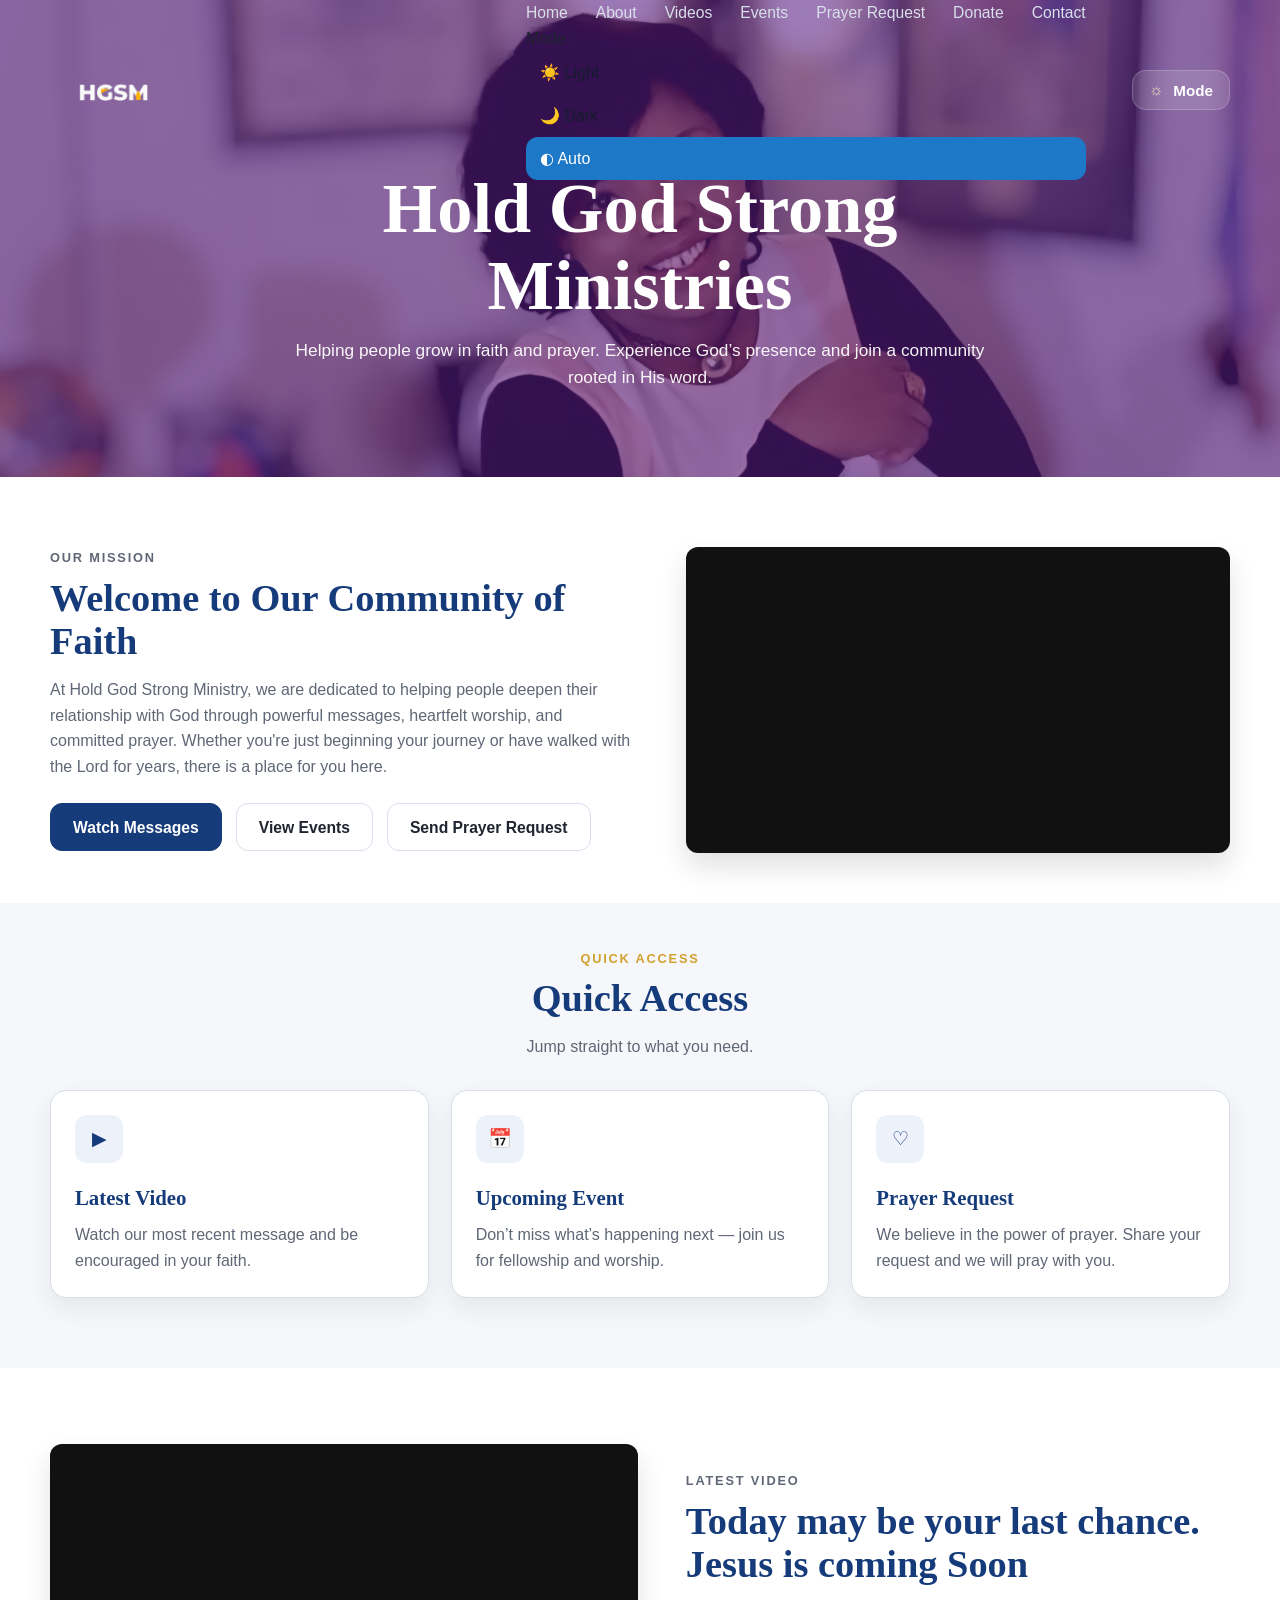
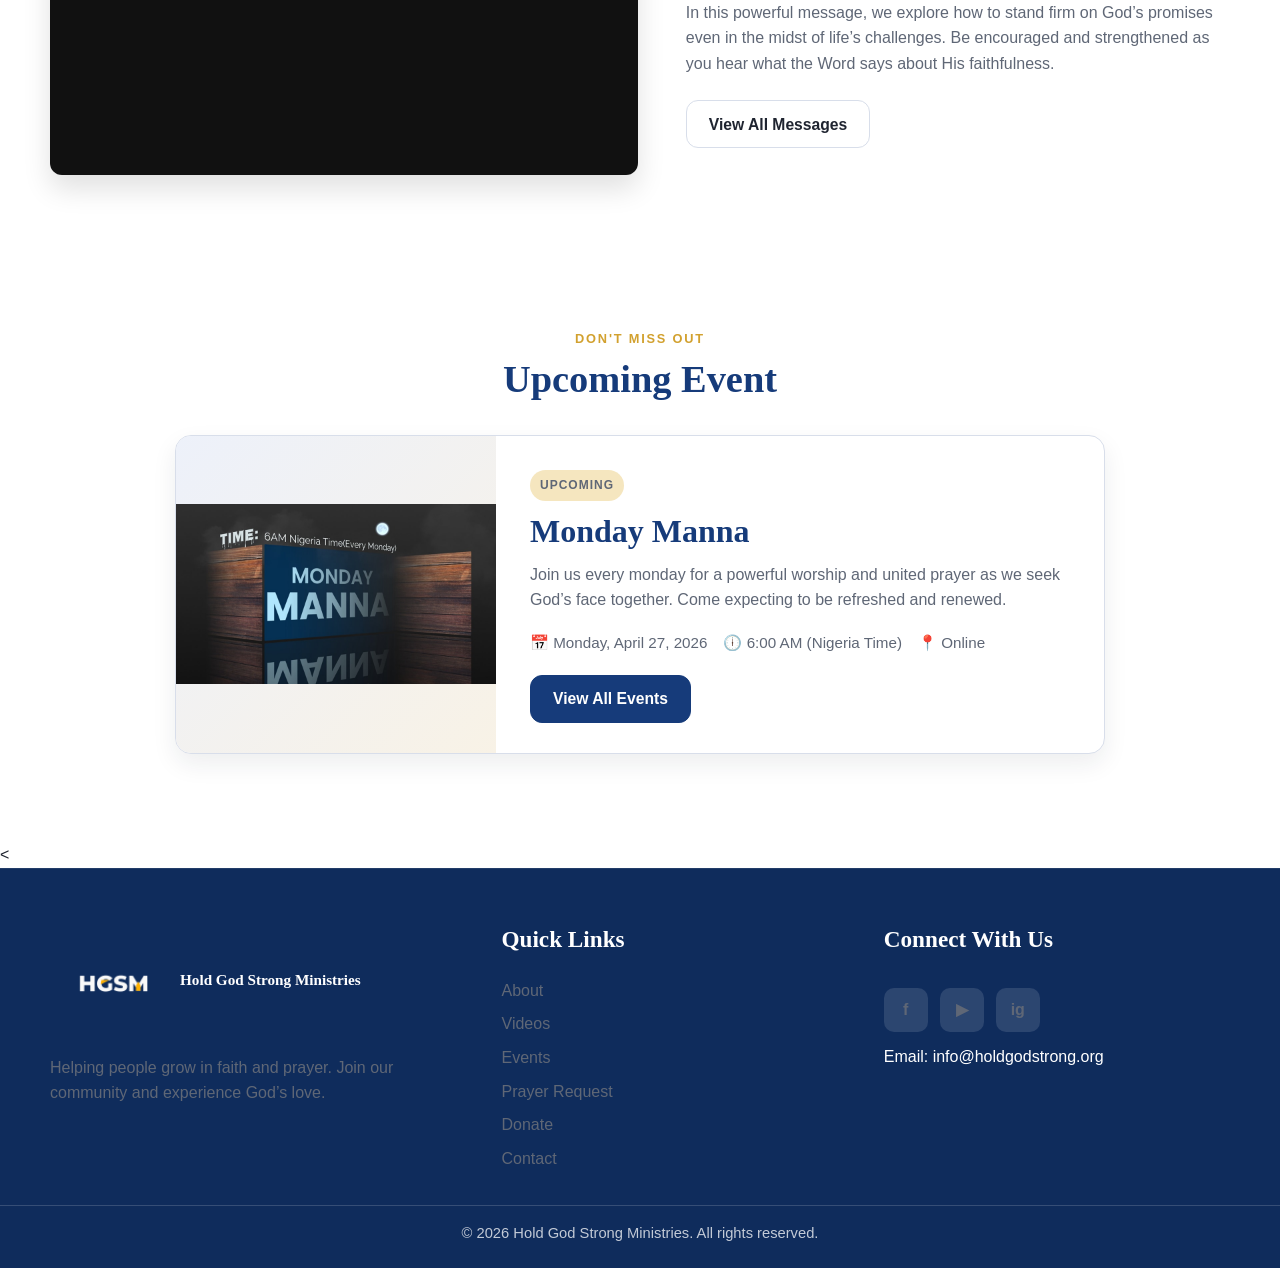
==== commit 8c19793b: "Update index.html" ====
--- a/index.html
+++ b/index.html
@@ -37,6 +37,15 @@
           <li><a href="donate.html">Donate</a></li>
           <li><a href="contact.html">Contact</a></li>
         </ul>
+
+        <div class="mobile-theme-switcher">
+          <p class="mobile-theme-title">Mode</p>
+          <div class="mobile-theme-options">
+            <button class="theme-option active" data-theme="light">☀️ Light</button>
+            <button class="theme-option" data-theme="dark">🌙 Dark</button>
+            <button class="theme-option" data-theme="auto">◐ Auto</button>
+          </div>
+        </div>
       </nav>
 
       <div class="theme-switcher">
--- a/css/style.css
+++ b/css/style.css
@@ -1223,6 +1223,42 @@
     display: none;
   }
 
+   .mobile-theme-switcher {
+    margin-top: 18px;
+    padding-top: 16px;
+    border-top: 1px solid #e6e6e6;
+  }
+
+  .mobile-theme-title {
+    font-size: 0.95rem;
+    font-weight: 700;
+    color: #151c2e;
+    margin-bottom: 10px;
+  }
+
+  .mobile-theme-options {
+    display: flex;
+    flex-direction: column;
+    gap: 10px;
+  }
+
+  .mobile-theme-options .theme-option {
+    width: 100%;
+    border: none;
+    background: #f4f6fb;
+    color: #151c2e;
+    text-align: left;
+    padding: 12px 14px;
+    border-radius: 12px;
+    font-size: 0.98rem;
+    cursor: pointer;
+  }
+
+  .mobile-theme-options .theme-option.active {
+    background: #1e78c8;
+    color: #ffffff;
+  }
+
   .site-nav {
     position: absolute;
     top: 100%;
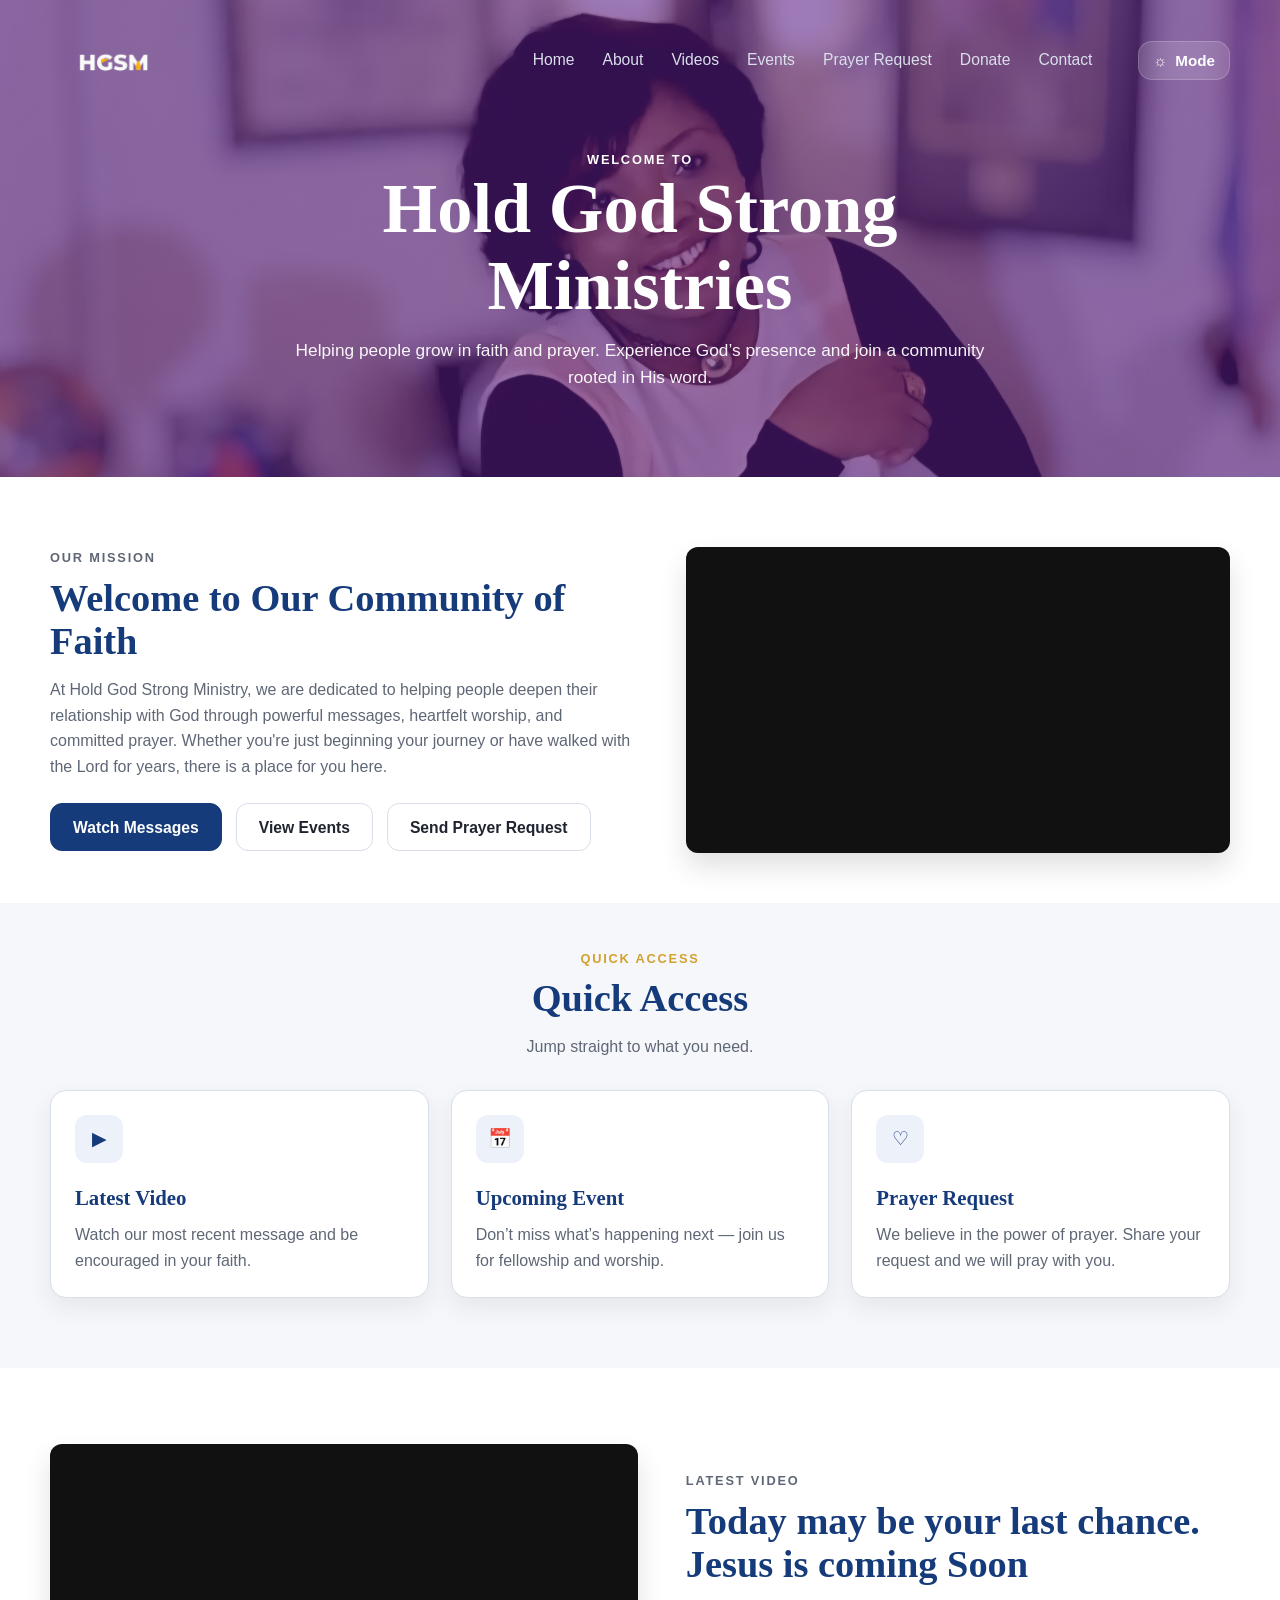
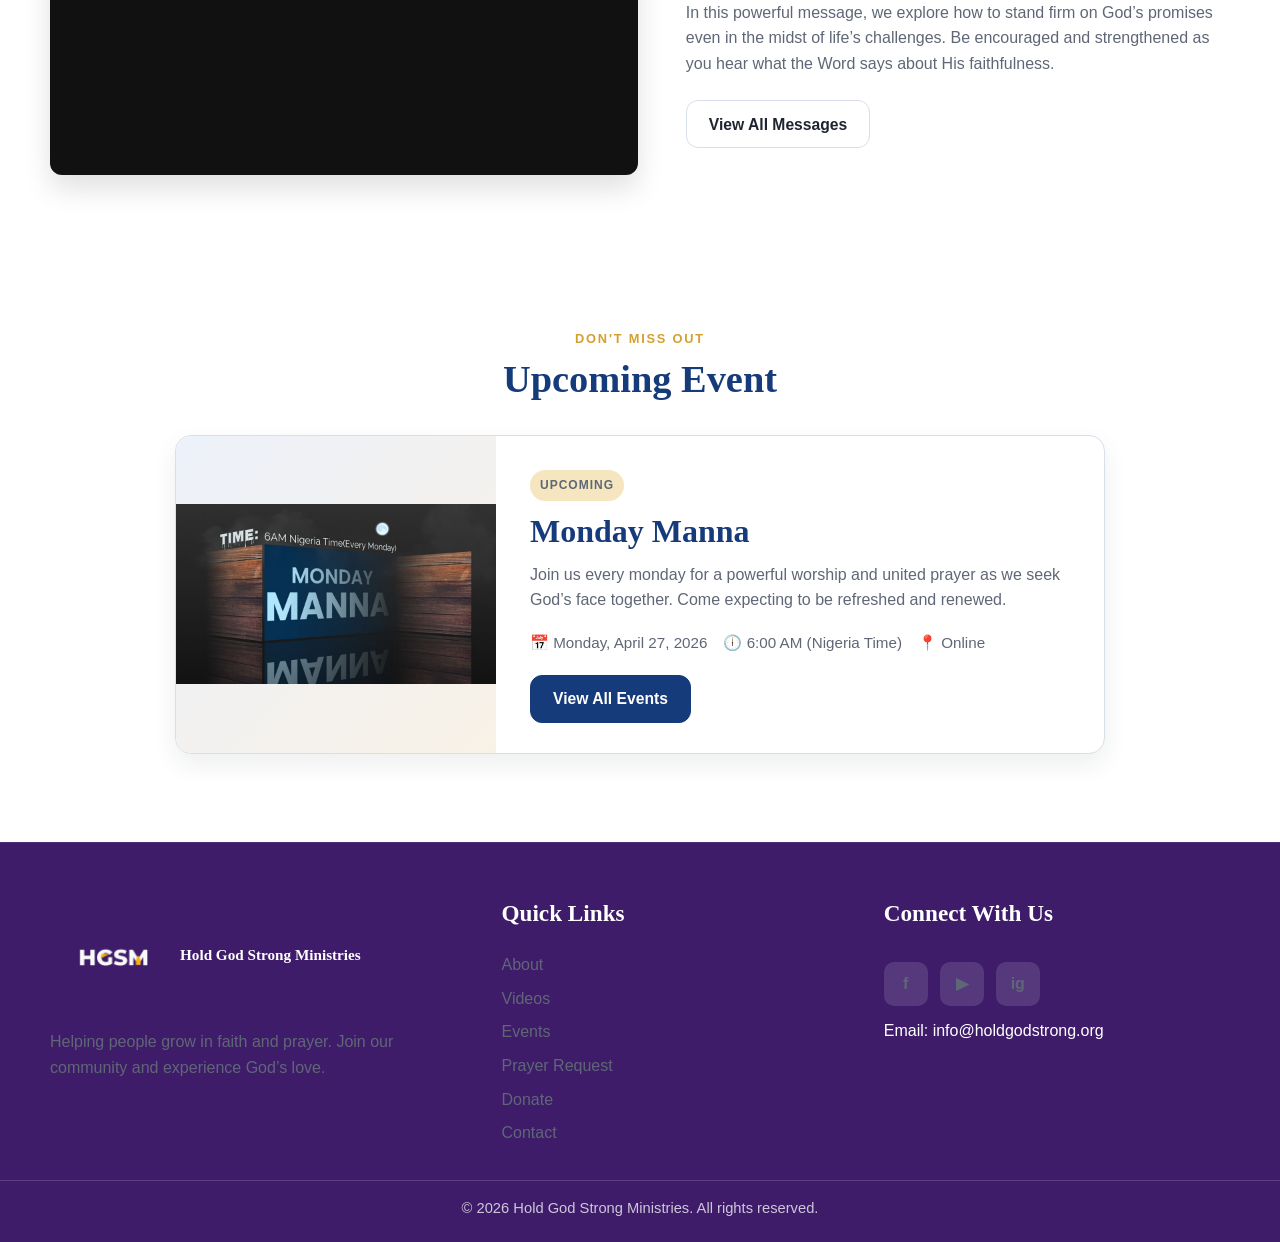
==== commit e16b67d9: "Update index.html" ====
--- a/index.html
+++ b/index.html
@@ -205,7 +205,7 @@
   </section>
 
   <!-- Footer -->
-  <<footer>
+  <footer>
     <div class="container footer-grid">
 
       <div class="footer-about">
--- a/css/style.css
+++ b/css/style.css
@@ -23,7 +23,7 @@
   --card-bg: #f8faff;
   --container: min(1180px, calc(100% - 80px));
 
-  /* theme variables */
+  /* theme colors */
   --page-bg: #ffffff;
   --section-bg: #f6f7fa;
   --card-surface: #ffffff;
@@ -126,7 +126,7 @@
 }
 
 /* =========================
-   THEME COLORS
+   THEME COLOR APPLICATION
 ========================= */
 .welcome-section,
 .about-section,
@@ -142,7 +142,9 @@
 .prayer-section,
 .events-section,
 .videos-grid-section,
-.gallery-section {
+.gallery-section,
+.donation-section,
+.payment-section {
   background: var(--section-bg);
 }
 
@@ -155,7 +157,11 @@
 .event-page-card,
 .thumbnail-card,
 .scripture-card,
-.event-card {
+.event-card,
+.donation-form-card,
+.giving-info-card,
+.payment-card,
+.giving-option-card {
   background: var(--card-surface);
 }
 
@@ -174,7 +180,10 @@
 .footer-about p,
 .footer-contact p,
 .footer-links a,
-.quick-subtext {
+.quick-subtext,
+.giving-info-card p,
+.option-text p,
+.payment-left p {
   color: var(--text-soft);
 }
 
@@ -202,8 +211,16 @@
 
 header.scrolled {
   position: fixed;
-  background: #0f2c5c !important;
+  top: 0;
+  left: 0;
+  width: 100%;
+  background: #3f1c6a !important;
   box-shadow: 0 8px 20px rgba(0, 0, 0, 0.12) !important;
+  z-index: 1000;
+}
+
+header.scrolled .nav-bar {
+  background: transparent !important;
 }
 
 .nav-bar {
@@ -277,6 +294,7 @@
   font-weight: 700;
 }
 
+/* hamburger */
 .menu-toggle {
   display: none;
   width: 46px;
@@ -316,24 +334,22 @@
 .theme-switcher {
   position: relative;
   margin-left: 18px;
+  display: block;
 }
 
 .theme-toggle-btn {
   display: inline-flex;
   align-items: center;
-  gap: 10px;
+  gap: 8px;
   background: rgba(255, 255, 255, 0.14);
   color: #ffffff;
   border: 1px solid rgba(255, 255, 255, 0.18);
   border-radius: 14px;
-  padding: 10px 16px;
+  padding: 10px 14px;
   font-size: 0.95rem;
   cursor: pointer;
-}
-
-.theme-icon {
-  font-size: 1rem;
-  color: #f5e6bf;
+  backdrop-filter: blur(6px);
+  -webkit-backdrop-filter: blur(6px);
 }
 
 .theme-toggle-btn span {
@@ -376,6 +392,11 @@
   color: #ffffff;
 }
 
+/* hidden on desktop */
+.mobile-theme-switcher {
+  display: none;
+}
+
 /* =========================
    HERO - HOME
 ========================= */
@@ -460,41 +481,41 @@
 .about-hero-bg {
   background:
     linear-gradient(rgba(88, 28, 135, 0.58), rgba(88, 28, 135, 0.58)),
-    url("../images/about-hero.jpg") center 20% / cover no-repeat;
+    url("../images/about001.png") center 20% / cover no-repeat;
 }
 
 .videos-hero-bg {
   background:
     linear-gradient(rgba(88, 28, 135, 0.58), rgba(88, 28, 135, 0.58)),
-    url("../images/ofure003.jpg") center 20% / cover no-repeat;
+    url("../images/videos001.png") center 20% / cover no-repeat;
 }
 
 .events-hero-bg {
   background:
     linear-gradient(rgba(88, 28, 135, 0.58), rgba(88, 28, 135, 0.58)),
-    url("../images/events-hero.jpg") center 20% / cover no-repeat;
+    url("../images/events001.png") center 20% / cover no-repeat;
 }
 
 .prayer-hero-bg {
   background:
     linear-gradient(rgba(88, 28, 135, 0.58), rgba(88, 28, 135, 0.58)),
-    url("../images/prayer-hero.jpg") center 20% / cover no-repeat;
+    url("../images/prayer001.png") center 20% / cover no-repeat;
 }
 
 .contact-hero-bg {
   background:
     linear-gradient(rgba(88, 28, 135, 0.58), rgba(88, 28, 135, 0.58)),
-    url("../images/contact-hero.jpg") center 20% / cover no-repeat;
+    url("../images/contact001.png") center 20% / cover no-repeat;
 }
 
 .donate-hero-bg {
   background:
     linear-gradient(rgba(88, 28, 135, 0.58), rgba(88, 28, 135, 0.58)),
-    url("../images/donate-hero.jpg") center 20% / cover no-repeat;
-}
-
-/* =========================
-   SHARED SECTIONS
+    url("../images/donate.png") center 20% / cover no-repeat;
+}
+
+/* =========================
+   SHARED CONTENT
 ========================= */
 .welcome-section {
   padding: 70px 0 50px;
@@ -517,7 +538,9 @@
 .featured-video-copy h2,
 .scripture-card h2,
 .event-page-content h2,
-.giving-info-card h2 {
+.giving-info-card h2,
+.section-heading h2,
+.payment-left h2 {
   font-family: Georgia, "Times New Roman", serif;
   font-size: clamp(2rem, 3vw, 3rem);
   line-height: 1.12;
@@ -570,7 +593,11 @@
 .event-page-card,
 .thumbnail-card,
 .scripture-card,
-.event-card {
+.event-card,
+.donation-form-card,
+.giving-info-card,
+.payment-card,
+.giving-option-card {
   border: 1px solid var(--border);
   border-radius: var(--radius);
   box-shadow: var(--shadow);
@@ -655,7 +682,8 @@
 
 .event-copy h3,
 .video-card-content h3,
-.about-info-card h3 {
+.about-info-card h3,
+.option-text h3 {
   font-family: Georgia, "Times New Roman", serif;
   color: var(--blue);
 }
@@ -775,7 +803,8 @@
 
 .contact-icon,
 .prayer-icon,
-.giving-icon {
+.giving-icon,
+.payment-icon {
   font-size: 3rem;
   margin-bottom: 16px;
 }
@@ -798,13 +827,15 @@
 }
 
 .contact-form-card,
-.prayer-form-card {
+.prayer-form-card,
+.donation-form-card {
   padding: 34px 34px 36px;
   position: relative;
 }
 
 .contact-label-box,
-.prayer-label-box {
+.prayer-label-box,
+.donation-label-box {
   position: absolute;
   top: -16px;
   left: 24px;
@@ -817,8 +848,177 @@
 }
 
 .contact-form,
-.prayer-form {
+.prayer-form,
+.donation-form {
   margin-top: 18px;
+}
+
+/* =========================
+   DONATE PAGE
+========================= */
+.donation-section {
+  padding: 50px 0 34px;
+}
+
+.donation-layout {
+  display: grid;
+  grid-template-columns: 2fr 0.8fr;
+  gap: 30px;
+  align-items: start;
+}
+
+.giving-info-card {
+  padding: 34px 26px;
+  text-align: center;
+  min-height: 100%;
+}
+
+.giving-info-card h2 {
+  font-size: 2.2rem;
+}
+
+.optional-giving {
+  margin-top: 34px;
+}
+
+.section-heading {
+  display: flex;
+  align-items: center;
+  gap: 14px;
+  margin-bottom: 18px;
+}
+
+.section-heading h2 {
+  font-size: 2rem;
+  margin-bottom: 4px;
+}
+
+.section-heading p {
+  color: var(--text-soft);
+  line-height: 1.6;
+}
+
+.section-icon {
+  font-size: 2rem;
+  color: var(--gold);
+  flex-shrink: 0;
+}
+
+.giving-options-grid {
+  display: grid;
+  grid-template-columns: repeat(3, 1fr);
+  gap: 18px;
+  margin-top: 16px;
+}
+
+.giving-option-card {
+  padding: 22px 18px;
+  display: flex;
+  align-items: center;
+  gap: 16px;
+  cursor: pointer;
+  transition: border-color 0.25s ease, transform 0.25s ease, box-shadow 0.25s ease;
+}
+
+.giving-option-card:hover {
+  border-color: var(--gold);
+  transform: translateY(-2px);
+}
+
+.giving-radio {
+  display: none;
+}
+
+.radio-circle {
+  width: 18px;
+  height: 18px;
+  border: 2px solid #8b96aa;
+  border-radius: 50%;
+  flex-shrink: 0;
+  position: relative;
+}
+
+.giving-radio:checked + .radio-circle {
+  border-color: var(--blue);
+}
+
+.giving-radio:checked + .radio-circle::after {
+  content: "";
+  width: 10px;
+  height: 10px;
+  background: var(--blue);
+  border-radius: 50%;
+  position: absolute;
+  top: 50%;
+  left: 50%;
+  transform: translate(-50%, -50%);
+}
+
+.option-icon {
+  font-size: 2.2rem;
+  color: var(--blue);
+  flex-shrink: 0;
+}
+
+.option-text h3 {
+  font-size: 1.1rem;
+  line-height: 1.3;
+  margin-bottom: 4px;
+}
+
+.option-text p {
+  font-size: 0.95rem;
+  line-height: 1.5;
+}
+
+.donate-btn {
+  width: 100%;
+  border: none;
+  border-radius: 12px;
+  background: var(--gold);
+  color: var(--white);
+  font-size: 1.05rem;
+  font-weight: 700;
+  padding: 16px;
+  cursor: pointer;
+  transition: background 0.2s ease, transform 0.2s ease;
+}
+
+.donate-btn:hover {
+  background: #b98d25;
+  transform: translateY(-1px);
+}
+
+.payment-section {
+  padding: 0 0 42px;
+}
+
+.payment-card {
+  padding: 28px 32px;
+  display: flex;
+  justify-content: space-between;
+  align-items: center;
+  gap: 20px;
+}
+
+.payment-left {
+  display: flex;
+  align-items: center;
+  gap: 16px;
+}
+
+.payment-right {
+  display: flex;
+  gap: 28px;
+  align-items: center;
+  justify-content: flex-end;
+  flex-wrap: wrap;
+}
+
+.payment-right span {
+  font-size: 2rem;
+  font-weight: 700;
+  color: var(--blue);
 }
 
 /* =========================
@@ -1002,7 +1202,7 @@
    FOOTER
 ========================= */
 footer {
-  background: #0f2c5c;
+  background: #3f1c6a;
   color: var(--white);
   padding-top: 52px;
   border-top: 1px solid rgba(255, 255, 255, 0.08);
@@ -1105,7 +1305,6 @@
 }
 
 .gallery-card {
-  background: var(--card-surface);
   border-radius: 18px;
   overflow: hidden;
   box-shadow: 0 10px 24px rgba(28, 35, 56, 0.08);
@@ -1182,12 +1381,16 @@
 body.theme-dark .scripture-card h2,
 body.theme-dark .event-page-content h2,
 body.theme-dark .giving-info-card h2,
+body.theme-dark .section-heading h2,
+body.theme-dark .payment-left h2,
 body.theme-dark .quick-card h3,
 body.theme-dark .about-info-card h3,
 body.theme-dark .event-copy h3,
 body.theme-dark .category-heading,
 body.theme-dark .gallery-title,
-body.theme-dark .thumbnail-card-content h3 {
+body.theme-dark .thumbnail-card-content h3,
+body.theme-dark .option-text h3,
+body.theme-dark .payment-right span {
   color: #ffffff;
 }
 
@@ -1215,15 +1418,19 @@
 }
 
 @media (max-width: 980px) {
+  .menuToggle,
   .menu-toggle {
     display: inline-flex;
   }
 
+  /* desktop theme button hidden on mobile */
   .theme-switcher {
     display: none;
   }
 
-   .mobile-theme-switcher {
+  /* mobile theme block shown only on mobile */
+  .mobile-theme-switcher {
+    display: block;
     margin-top: 18px;
     padding-top: 16px;
     border-top: 1px solid #e6e6e6;
@@ -1237,41 +1444,60 @@
   }
 
   .mobile-theme-options {
-    display: flex;
-    flex-direction: column;
-    gap: 10px;
-  }
-
-  .mobile-theme-options .theme-option {
-    width: 100%;
-    border: none;
-    background: #f4f6fb;
-    color: #151c2e;
-    text-align: left;
-    padding: 12px 14px;
-    border-radius: 12px;
-    font-size: 0.98rem;
-    cursor: pointer;
-  }
-
-  .mobile-theme-options .theme-option.active {
-    background: #1e78c8;
-    color: #ffffff;
-  }
+  display: flex;
+  flex-direction: column;
+  gap: 10px;
+}
+
+.mobile-theme-options .theme-option {
+  width: 100%;
+  border: none;
+  background: #f4f6fb;
+  color: #151c2e !important;
+  text-align: left;
+  padding: 12px 14px;
+  border-radius: 12px;
+  font-size: 0.98rem;
+  cursor: pointer;
+  opacity: 1 !important;
+}
+
+.mobile-theme-options .theme-option.active {
+  background: #1e78c8;
+  color: #ffffff !important;
+}
+
+.mobile-theme-options .theme-option:not(.active) {
+  background: #f4f6fb;
+  color: #151c2e !important;
+  opacity: 1 !important;
+}
+
+body.theme-dark .mobile-theme-options .theme-option {
+  background: #f4f6fb;
+  color: #151c2e !important;
+}
+
+body.theme-dark .mobile-theme-options .theme-option.active {
+  background: #1e78c8;
+  color: #ffffff !important;
+}
 
   .site-nav {
-    position: absolute;
-    top: 100%;
-    right: 0;
-    width: min(320px, 92vw);
-    background: #ffffff !important;
-    border: 1px solid #e6e6e6;
-    border-radius: 18px;
-    box-shadow: 0 18px 40px rgba(20, 32, 61, 0.18);
-    padding: 18px 20px;
-    display: none;
-    z-index: 1200;
-  }
+  position: absolute;
+  top: 100%;
+  right: 0;
+  width: min(320px, 92vw);
+  max-height: calc(100vh - 110px);
+  overflow-y: auto;
+  background: #ffffff !important;
+  border: 1px solid #e6e6e6;
+  border-radius: 18px;
+  box-shadow: 0 18px 40px rgba(20, 32, 61, 0.18);
+  padding: 18px 20px 20px;
+  display: none;
+  z-index: 1200;
+}
 
   .site-nav.open {
     display: block;
@@ -1313,7 +1539,9 @@
   .event-card,
   .event-page-card,
   .featured-video-layout,
-  .footer-grid {
+  .footer-grid,
+  .donation-layout,
+  .giving-options-grid {
     grid-template-columns: 1fr;
   }
 
@@ -1326,6 +1554,16 @@
   .about-image-card img {
     min-height: 220px;
     height: 220px;
+  }
+
+  .payment-card {
+    flex-direction: column;
+    align-items: flex-start;
+    padding: 24px;
+  }
+
+  .giving-info-card h2 {
+    font-size: 2rem;
   }
 }
 
@@ -1371,7 +1609,9 @@
   }
 
   .hero,
-  .page-hero {
+  .page-hero,
+  .donation-hero,
+  .donate-hero {
     min-height: 360px;
     padding: 110px 20px 45px;
   }
@@ -1381,7 +1621,9 @@
   }
 
   .hero h1,
-  .page-hero h1 {
+  .page-hero h1,
+  .donation-hero h1,
+  .donate-hero h1 {
     font-size: 2.4rem;
   }
 
@@ -1403,12 +1645,15 @@
   .contact-form-card,
   .prayer-form-card,
   .contact-info-card,
-  .prayer-info-card {
+  .prayer-info-card,
+  .donation-form-card,
+  .giving-info-card {
     padding: 26px 20px 24px;
   }
 
   .contact-label-box,
-  .prayer-label-box {
+  .prayer-label-box,
+  .donation-label-box {
     position: static;
     display: inline-block;
     margin-bottom: 18px;
@@ -1423,7 +1668,10 @@
   .event-page-content h2,
   .about-text-card h2,
   .scripture-card h2,
-  .gallery-title {
+  .gallery-title,
+  .section-heading h2,
+  .giving-info-card h2,
+  .payment-left h2 {
     font-size: 1.8rem;
   }
 
@@ -1433,6 +1681,19 @@
 
   .gallery-card img {
     height: 220px;
+  }
+
+  .option-text h3 {
+    font-size: 1.05rem;
+  }
+
+  .payment-right {
+    gap: 16px;
+    justify-content: flex-start;
+  }
+
+  .payment-right span {
+    font-size: 1.5rem;
   }
 
   .lightbox-close {
